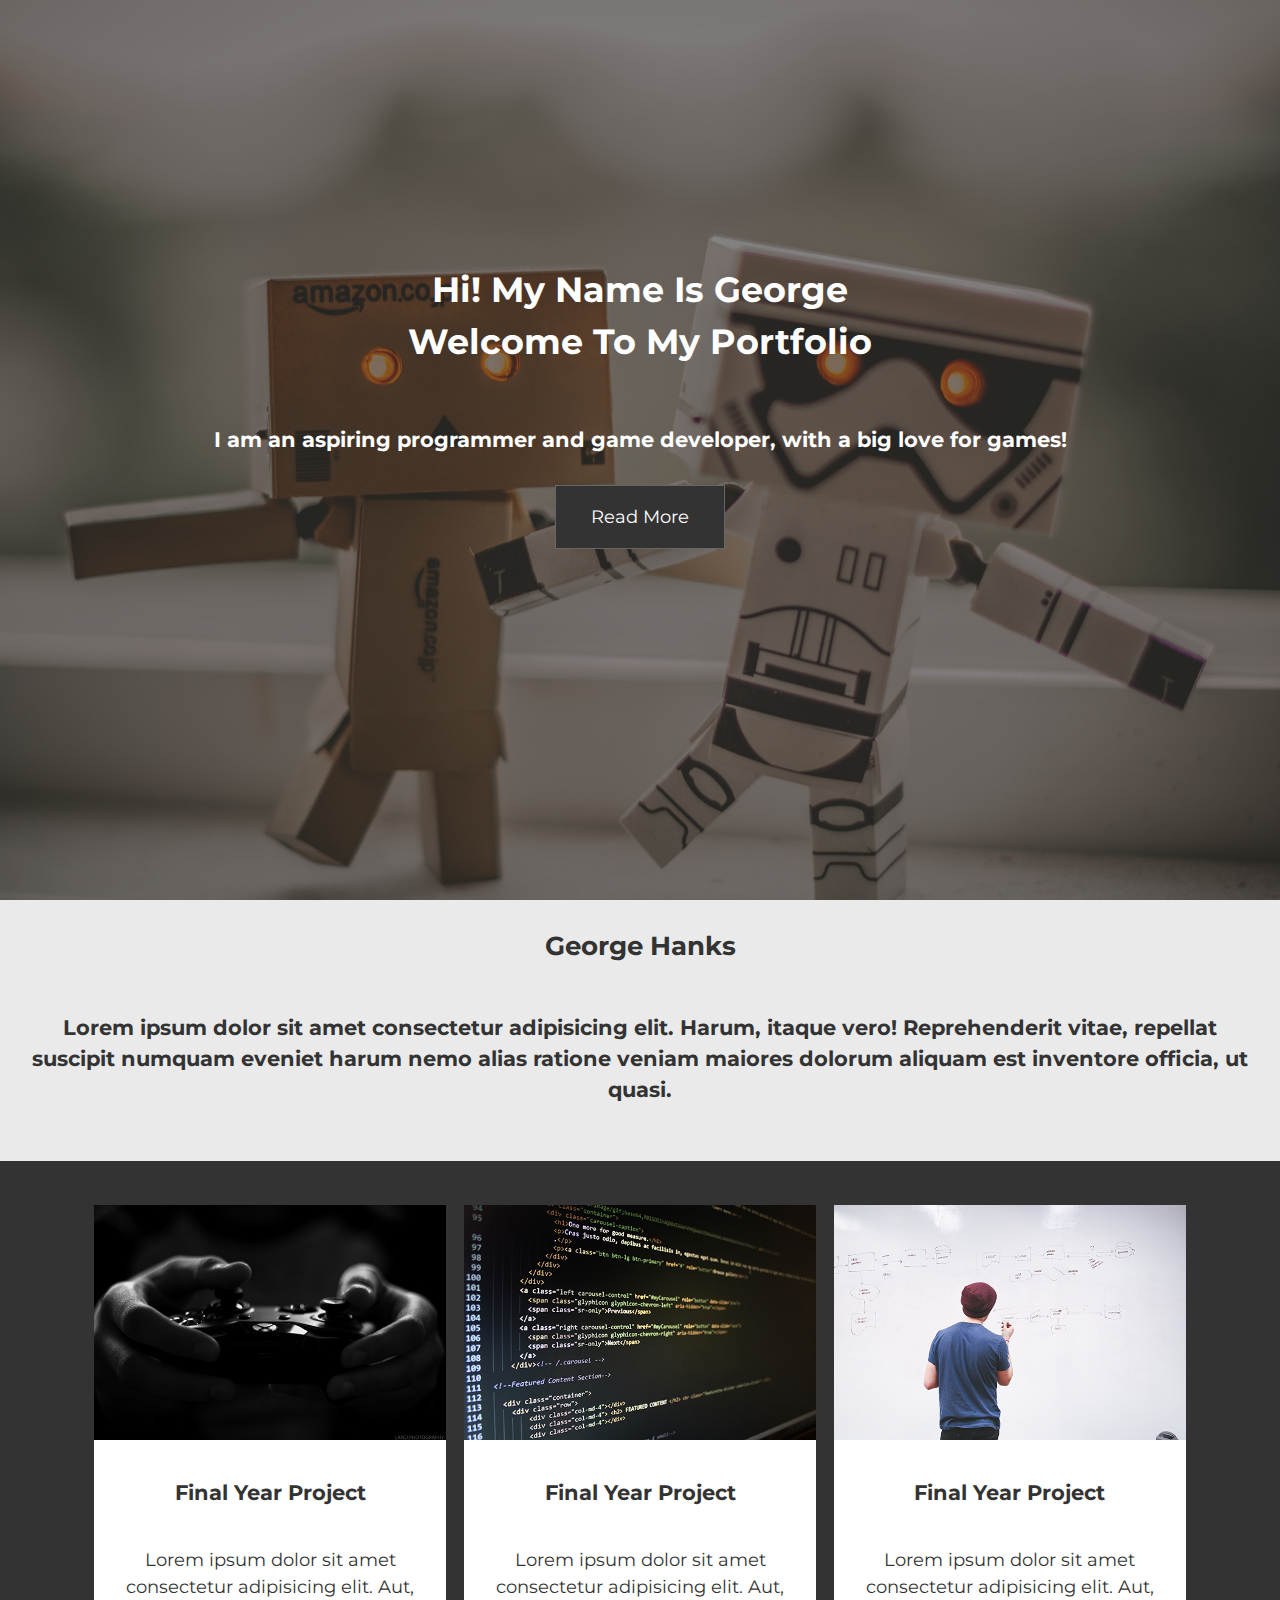
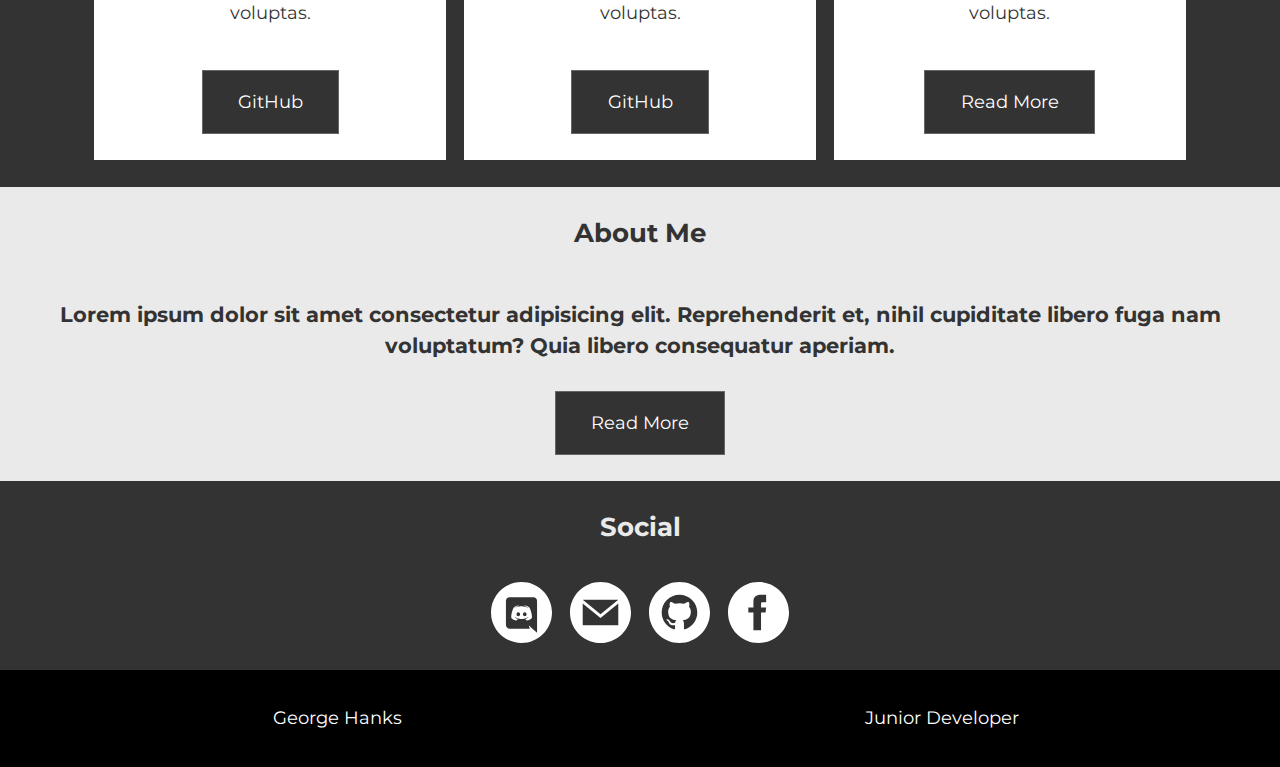
==== index.html @ 0db2f19f "Optimized Images and Fixed A Bug With cards" ====
<!DOCTYPE html>
<html lang="en">

<head>
    <meta charset="UTF-8">
    <meta name="viewport" content="width=device-width, initial-scale=1.0">
    <link rel="stylesheet" href="CSS/main.css">
    <title>George Hanks</title>
</head>

<body>
    <div id="showcase">
        <div class="showcase-image" id="landingPage"></div>
        <div class="showcase-content">
            <div id="showcase-feature">
                <h1>Hi! My Name Is George<br>Welcome To My Portfolio</h1>
                <h3>I am an aspiring programmer and game developer, with a big love for games!</h3>
                <a href="#section-a" class="button">Read More</a>
            </div>
        </div>
    </div>
    <div id="main">
        <div id="section-a" class="grid">
            <div class="content-wrap">
                <h2>George Hanks</h2>
                <h3>Lorem ipsum dolor sit amet consectetur adipisicing elit. Harum, itaque vero! Reprehenderit vitae,
                    repellat suscipit numquam eveniet harum nemo alias ratione veniam maiores dolorum aliquam est
                    inventore officia, ut quasi.</h3>
            </div>
        </div>
        <div id="section-b" class="grid">
            <ul>
                <li>
                    <div class="card">
                        <img src="Images/gray-scale-image-of-xbox-game-controller-194511-small.jpg" class="card-image"
                            alt="">
                        <div class="card-content">
                            <h3>Final Year Project</h3>
                            <p>Lorem ipsum dolor sit amet consectetur adipisicing elit. Aut, voluptas.</p>
                        </div>
                        <div class="card-button">
                            <a href="#" class="button">GitHub</a>
                        </div>
                    </div>
                </li>
                <li>
                    <div class="card">
                        <img src="Images/business-code-coding-computer-270360-small.jpg" class="card-image" alt="">
                        <div class="card-content">
                            <h3>Final Year Project</h3>
                            <p>Lorem ipsum dolor sit amet consectetur adipisicing elit. Aut, voluptas.</p>
                        </div>
                        <div class="card-button">
                            <a href="#" class="button">GitHub</a>
                        </div>
                    </div>
                </li>
                <li>
                    <div class="card">
                        <img src="Images/ideas-whiteboard-person-working-7369-small.jpg" class="card-image" alt="">
                        <div class="card-content">
                            <h3>Final Year Project</h3>
                            <p>Lorem ipsum dolor sit amet consectetur adipisicing elit. Aut, voluptas.</p>
                        </div>
                        <div class="card-button">
                            <a href="#" class="button">Read More</a>
                        </div>
                    </div>
                </li>
            </ul>
        </div>
        <div id="section-c" class="grid">
            <div class="content-wrap">
                <h2>About Me</h2>
                <h3>Lorem ipsum dolor sit amet consectetur adipisicing elit. Reprehenderit et, nihil cupiditate libero
                    fuga nam voluptatum? Quia libero consequatur aperiam.</h3>
                <a href="#" class="button">Read More</a>
            </div>
        </div>
        <div id="section-social" class="grid">
            <div class="content-wrap">
                <h2>Social</h2>
                <ul>
                    <li>
                        <a href="#"><img src="Images/Icons/iconmonstr-discord-4.svg" alt=""></a>
                    </li>
                    <li>
                        <a href="#"><img src="Images/Icons/iconmonstr-email-10.svg" alt=""></a>
                    </li>
                    <li>
                        <a href="#"><img src="Images/Icons/iconmonstr-github-4.svg" alt=""></a>
                    </li>
                    <li>
                        <a href="#"><img src="Images/Icons/iconmonstr-facebook-4.svg" alt=""></a>
                    </li>
                </ul>
            </div>
        </div>
    </div>
    <div id="footer" class="grid">
        <div>George Hanks</div>
        <div>Junior Developer</div>
    </div>
</body>

</html>
---- CSS/main.css ----
@import url("https://fonts.googleapis.com/css?family=Montserrat:300,700&display=swap");
html {
  scroll-behavior: smooth;
}

body {
  margin: 0;
  background: #333;
  color: #fff;
  font-size: 1.1em;
  line-height: 1.5;
  text-align: center;
  font-family: "Montserrat";
}

img {
  display: block;
  width: 100%;
  height: auto;
}

h1,
h2,
h3,
p {
  margin: 0;
  padding: 1em 0;
}

.button {
  display: inline-block;
  background: #333;
  color: #fff;
  text-decoration: none;
  padding: 1em 2em;
  border: 1px solid #666;
  margin: .5em 0;
}

.button:hover {
  background: #eaeaea;
  color: #333;
}

.content-wrap {
  padding: 0 1.5em;
}

#showcase {
  height: 100vh;
  color: #fff;
  text-align: center;
}

#showcase .showcase-image {
  position: absolute;
  background-position: center;
  background-repeat: no-repeat;
  background-size: cover;
  width: 100%;
  height: 100%;
  z-index: -1;
  opacity: 0.4;
}

#showcase .showcase-content {
  width: 100%;
  height: 100%;
  display: -ms-grid;
  display: grid;
  -ms-grid-rows: 2fr auto 3fr;
      grid-template-rows: 2fr auto 3fr;
      grid-template-areas: "." "content" ".";
}

#showcase-feature {
  -ms-grid-row: 3;
  -ms-grid-column: 1;
  grid-area: content;
}

#landingPage {
  background: #333 url("../Images/action-android-device-electronics-595804.jpg");
}

#section-a {
  background: #eaeaea;
  color: #333;
  padding-bottom: 2em;
}

#section-b {
  padding: 2em 1em 1em;
  background: #333;
  color: #eaeaea;
}

#section-b ul {
  list-style: none;
  margin: 0;
  padding: 0;
}

#section-b li {
  margin-bottom: 1em;
  background: #fff;
  color: #333;
  margin: 0.5em;
}

.card {
  height: 100%;
  display: -ms-grid;
  display: grid;
  -ms-grid-rows: auto 0fr auto 1fr auto;
      grid-template-rows: auto 0fr auto 1fr auto;
      grid-template-areas: "image" "." "content" "." "button";
  padding-bottom: 1em;
}

.card-image {
  -ms-grid-row: 1;
  -ms-grid-column: 1;
  grid-area: image;
}

.card-content {
  -ms-grid-row: 3;
  -ms-grid-column: 1;
  grid-area: content;
  padding: 1em 1em 0em 1em;
}

.card-button {
  -ms-grid-row: 5;
  -ms-grid-column: 1;
  grid-area: button;
  padding-bottom: 1em;
}

#section-c {
  background: #eaeaea;
  color: #333;
  padding-bottom: 1em;
}

#section-social {
  background: #333;
  color: #eaeaea;
  padding-bottom: 1em;
}

#section-social ul {
  display: -webkit-box;
  display: -ms-flexbox;
  display: flex;
  -webkit-box-pack: center;
      -ms-flex-pack: center;
          justify-content: center;
  list-style: none;
  margin: 0;
  padding: 0;
}

#section-social li {
  width: 15%;
  margin: 0.5em;
}

#section-social img {
  -webkit-filter: invert(100%);
          filter: invert(100%);
}

#footer {
  background: #000;
  color: #fff;
  padding: 2em;
  text-align: center;
}

@media (min-width: 780px) {
  .grid {
    display: -ms-grid;
    display: grid;
    -ms-grid-columns: 1fr (minmax(auto, 45em))[2] 1fr;
        grid-template-columns: 1fr repeat(2, minmax(auto, 45em)) 1fr;
  }
  .content-wrap {
    -ms-grid-column: 2;
    -ms-grid-column-span: 2;
    grid-column: 2/4;
  }
  #footer div {
    grid-column: span 2;
  }
  #section-b ul {
    -ms-grid-column: 2;
    -ms-grid-column-span: 2;
    grid-column: 2/4;
    display: -webkit-box;
    display: -ms-flexbox;
    display: flex;
    -ms-flex-wrap: wrap;
        flex-wrap: wrap;
    -webkit-box-pack: center;
        -ms-flex-pack: center;
            justify-content: center;
  }
  #section-b li {
    width: 20em;
  }
  #section-social li {
    width: 5%;
  }
}
/*# sourceMappingURL=main.css.map */
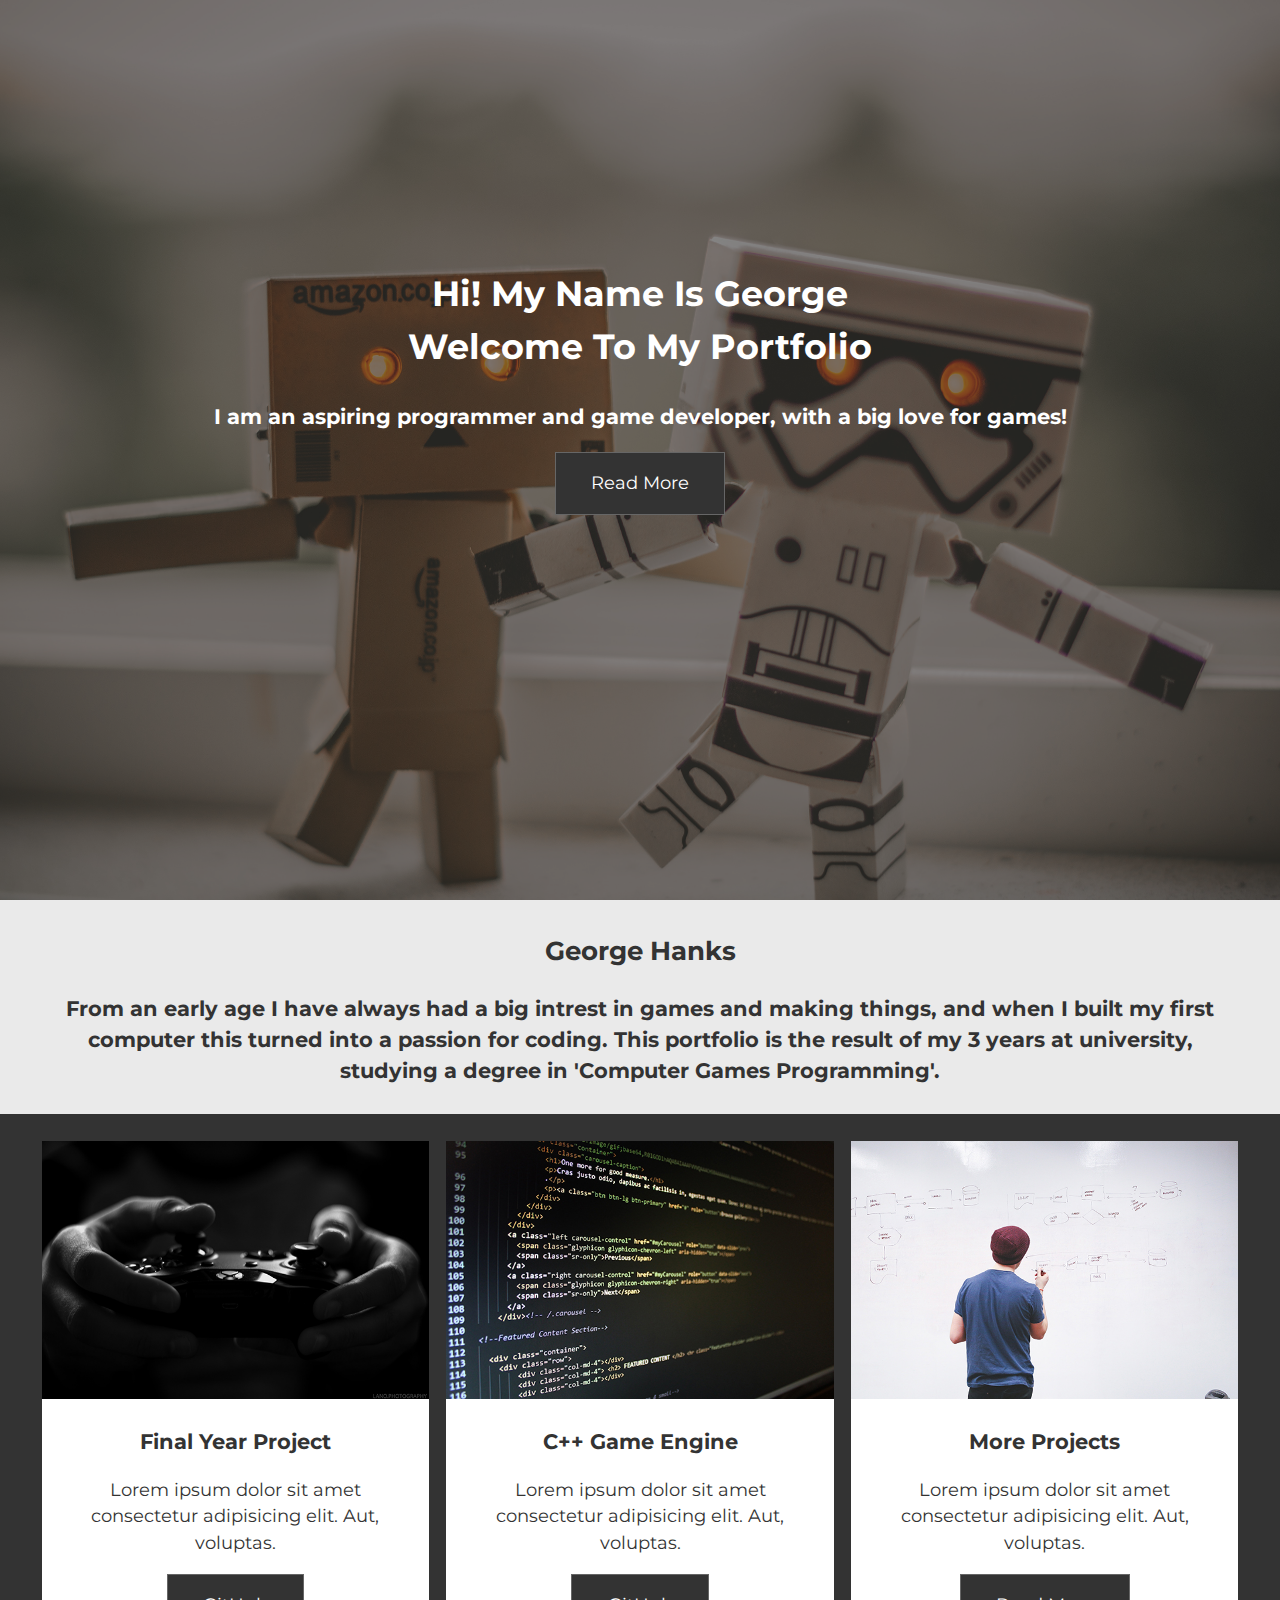
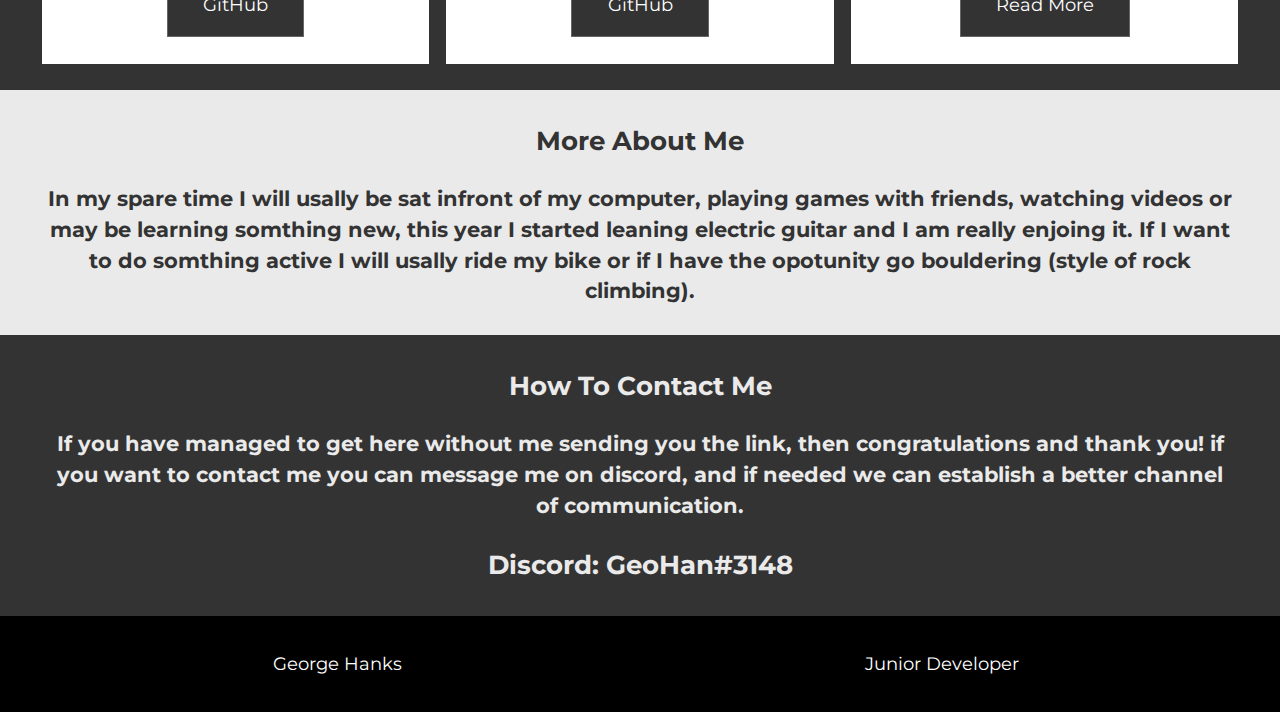
==== commit 10afe373: "Replaced Random Text With Somthing Meaningfull" ====
--- a/index.html
+++ b/index.html
@@ -23,9 +23,9 @@
         <div id="section-a" class="grid">
             <div class="content-wrap">
                 <h2>George Hanks</h2>
-                <h3>Lorem ipsum dolor sit amet consectetur adipisicing elit. Harum, itaque vero! Reprehenderit vitae,
-                    repellat suscipit numquam eveniet harum nemo alias ratione veniam maiores dolorum aliquam est
-                    inventore officia, ut quasi.</h3>
+                <h3>From an early age I have always had a big intrest in games and making things, and when I built my
+                    first computer this turned into a passion for coding. This portfolio is the result of my 3 years at
+                    university, studying a degree in 'Computer Games Programming'.</h3>
             </div>
         </div>
         <div id="section-b" class="grid">
@@ -39,7 +39,8 @@
                             <p>Lorem ipsum dolor sit amet consectetur adipisicing elit. Aut, voluptas.</p>
                         </div>
                         <div class="card-button">
-                            <a href="#" class="button">GitHub</a>
+                            <a href="https://github.com/geohan98/George-Hanks-P17173176---Computer-Games-Programming-BSc-2019-2020-Development-Project"
+                                target="_blank" class="button">GitHub</a>
                         </div>
                     </div>
                 </li>
@@ -47,11 +48,12 @@
                     <div class="card">
                         <img src="Images/business-code-coding-computer-270360-small.jpg" class="card-image" alt="">
                         <div class="card-content">
-                            <h3>Final Year Project</h3>
+                            <h3>C++ Game Engine</h3>
                             <p>Lorem ipsum dolor sit amet consectetur adipisicing elit. Aut, voluptas.</p>
                         </div>
                         <div class="card-button">
-                            <a href="#" class="button">GitHub</a>
+                            <a href="https://github.com/geohan98/CPlusPlusOpenGLGameEngine" target="_blank"
+                                class="button">GitHub</a>
                         </div>
                     </div>
                 </li>
@@ -59,11 +61,11 @@
                     <div class="card">
                         <img src="Images/ideas-whiteboard-person-working-7369-small.jpg" class="card-image" alt="">
                         <div class="card-content">
-                            <h3>Final Year Project</h3>
+                            <h3>More Projects</h3>
                             <p>Lorem ipsum dolor sit amet consectetur adipisicing elit. Aut, voluptas.</p>
                         </div>
                         <div class="card-button">
-                            <a href="#" class="button">Read More</a>
+                            <a href="projects.html" class="button">Read More</a>
                         </div>
                     </div>
                 </li>
@@ -71,27 +73,22 @@
         </div>
         <div id="section-c" class="grid">
             <div class="content-wrap">
-                <h2>About Me</h2>
-                <h3>Lorem ipsum dolor sit amet consectetur adipisicing elit. Reprehenderit et, nihil cupiditate libero
-                    fuga nam voluptatum? Quia libero consequatur aperiam.</h3>
-                <a href="#" class="button">Read More</a>
+                <h2>More About Me</h2>
+                <h3>In my spare time I will usally be sat infront of my computer, playing games with friends, watching
+                    videos or may be learning somthing new, this year I started leaning electric guitar and I am really
+                    enjoing it. If I want to do somthing active I will usally ride my bike or if I have the opotunity go
+                    bouldering (style of rock climbing).</h3>
             </div>
         </div>
         <div id="section-social" class="grid">
             <div class="content-wrap">
-                <h2>Social</h2>
+                <h2>How To Contact Me</h2>
+                <h3>If you have managed to get here without me sending you the link, then congratulations and thank you!
+                    if you want to contact me you can message me on discord, and if needed we can establish a better
+                    channel of communication.</h3>
                 <ul>
                     <li>
-                        <a href="#"><img src="Images/Icons/iconmonstr-discord-4.svg" alt=""></a>
-                    </li>
-                    <li>
-                        <a href="#"><img src="Images/Icons/iconmonstr-email-10.svg" alt=""></a>
-                    </li>
-                    <li>
-                        <a href="#"><img src="Images/Icons/iconmonstr-github-4.svg" alt=""></a>
-                    </li>
-                    <li>
-                        <a href="#"><img src="Images/Icons/iconmonstr-facebook-4.svg" alt=""></a>
+                        <h2>Discord: GeoHan#3148</h2>
                     </li>
                 </ul>
             </div>
--- a/CSS/main.css
+++ b/CSS/main.css
@@ -24,7 +24,7 @@
 h3,
 p {
   margin: 0;
-  padding: 1em 0;
+  padding: 0.5em 0;
 }
 
 .button {
@@ -47,7 +47,7 @@
 }
 
 #showcase {
-  height: 100vh;
+  min-height: 100vh;
   color: #fff;
   text-align: center;
 }
@@ -58,14 +58,14 @@
   background-repeat: no-repeat;
   background-size: cover;
   width: 100%;
-  height: 100%;
+  height: 100vh;
   z-index: -1;
   opacity: 0.4;
 }
 
 #showcase .showcase-content {
   width: 100%;
-  height: 100%;
+  height: 100vh;
   display: -ms-grid;
   display: grid;
   -ms-grid-rows: 2fr auto 3fr;
@@ -83,14 +83,51 @@
   background: #333 url("../Images/action-android-device-electronics-595804.jpg");
 }
 
+#showcase-projects {
+  min-height: 45vh;
+  color: #fff;
+  text-align: center;
+}
+
+#showcase-projects .showcase-image {
+  position: absolute;
+  background-position: center;
+  background-repeat: no-repeat;
+  background-size: cover;
+  width: 100%;
+  height: 45vh;
+  z-index: -1;
+  opacity: 0.4;
+}
+
+#showcase-projects .showcase-content {
+  width: 100%;
+  height: 45vh;
+  display: -ms-grid;
+  display: grid;
+  -ms-grid-rows: 1fr auto 1fr;
+      grid-template-rows: 1fr auto 1fr;
+      grid-template-areas: "." "content" ".";
+}
+
+#showcase-feature {
+  -ms-grid-row: 3;
+  -ms-grid-column: 1;
+  grid-area: content;
+}
+
+#projects {
+  background: #333 url("../Images/ideas-whiteboard-person-working-7369.jpg");
+}
+
 #section-a {
   background: #eaeaea;
   color: #333;
-  padding-bottom: 2em;
+  padding: 1em 1em;
 }
 
 #section-b {
-  padding: 2em 1em 1em;
+  padding: 1em 0em;
   background: #333;
   color: #eaeaea;
 }
@@ -115,7 +152,6 @@
   -ms-grid-rows: auto 0fr auto 1fr auto;
       grid-template-rows: auto 0fr auto 1fr auto;
       grid-template-areas: "image" "." "content" "." "button";
-  padding-bottom: 1em;
 }
 
 .card-image {
@@ -128,7 +164,7 @@
   -ms-grid-row: 3;
   -ms-grid-column: 1;
   grid-area: content;
-  padding: 1em 1em 0em 1em;
+  padding: 1em 2em 0em 2em;
 }
 
 .card-button {
@@ -141,35 +177,19 @@
 #section-c {
   background: #eaeaea;
   color: #333;
-  padding-bottom: 1em;
+  padding: 1em 1em;
 }
 
 #section-social {
   background: #333;
   color: #eaeaea;
-  padding-bottom: 1em;
+  padding: 1em 1em;
 }
 
 #section-social ul {
-  display: -webkit-box;
-  display: -ms-flexbox;
-  display: flex;
-  -webkit-box-pack: center;
-      -ms-flex-pack: center;
-          justify-content: center;
   list-style: none;
   margin: 0;
   padding: 0;
-}
-
-#section-social li {
-  width: 15%;
-  margin: 0.5em;
-}
-
-#section-social img {
-  -webkit-filter: invert(100%);
-          filter: invert(100%);
 }
 
 #footer {
@@ -179,7 +199,7 @@
   text-align: center;
 }
 
-@media (min-width: 780px) {
+@media (min-width: 850px) {
   .grid {
     display: -ms-grid;
     display: grid;
@@ -208,10 +228,7 @@
             justify-content: center;
   }
   #section-b li {
-    width: 20em;
-  }
-  #section-social li {
-    width: 5%;
+    width: 22em;
   }
 }
 /*# sourceMappingURL=main.css.map */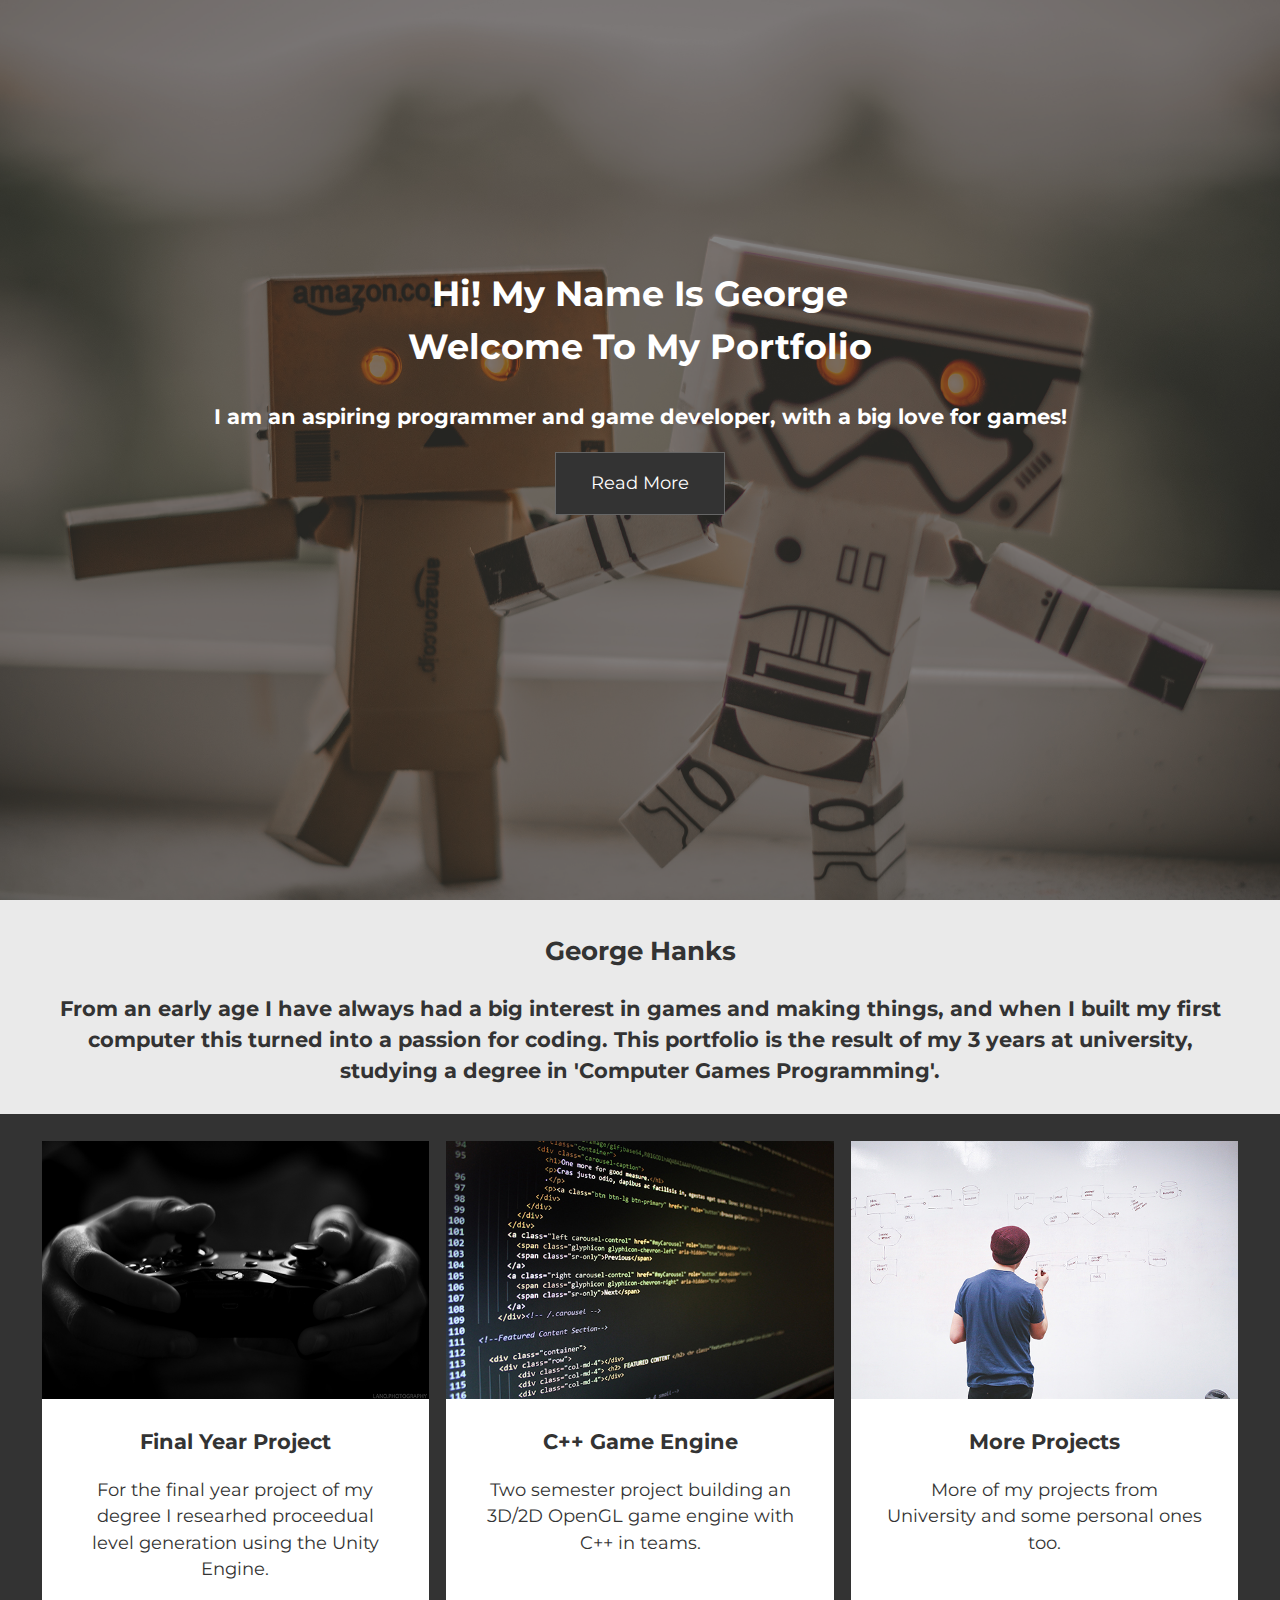
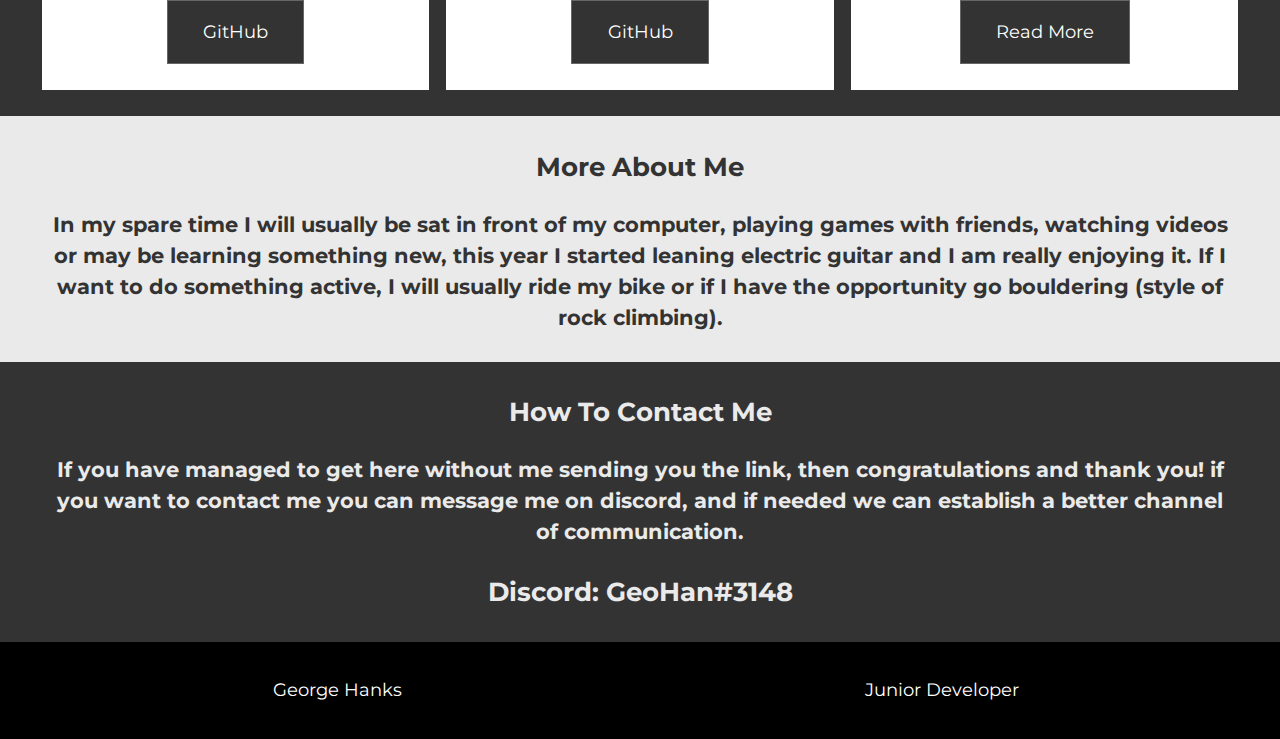
==== commit 5a643a17: "Spelling Mistakes" ====
--- a/index.html
+++ b/index.html
@@ -23,9 +23,10 @@
         <div id="section-a" class="grid">
             <div class="content-wrap">
                 <h2>George Hanks</h2>
-                <h3>From an early age I have always had a big intrest in games and making things, and when I built my
+                <h3>From an early age I have always had a big interest in games and making things, and when I built my
                     first computer this turned into a passion for coding. This portfolio is the result of my 3 years at
-                    university, studying a degree in 'Computer Games Programming'.</h3>
+                    university, studying a degree in 'Computer Games Programming'.
+                </h3>
             </div>
         </div>
         <div id="section-b" class="grid">
@@ -36,11 +37,12 @@
                             alt="">
                         <div class="card-content">
                             <h3>Final Year Project</h3>
-                            <p>Lorem ipsum dolor sit amet consectetur adipisicing elit. Aut, voluptas.</p>
+                            <p>For the final year project of my degree I researhed proceedual level generation using the
+                                Unity Engine.</p>
                         </div>
                         <div class="card-button">
-                            <a href="https://github.com/geohan98/George-Hanks-P17173176---Computer-Games-Programming-BSc-2019-2020-Development-Project"
-                                target="_blank" class="button">GitHub</a>
+                            <a href="https://github.com/geohan98/VRDungeonGenerator" target="_blank"
+                                class="button">GitHub</a>
                         </div>
                     </div>
                 </li>
@@ -49,7 +51,7 @@
                         <img src="Images/business-code-coding-computer-270360-small.jpg" class="card-image" alt="">
                         <div class="card-content">
                             <h3>C++ Game Engine</h3>
-                            <p>Lorem ipsum dolor sit amet consectetur adipisicing elit. Aut, voluptas.</p>
+                            <p>Two semester project building an 3D/2D OpenGL game engine with C++ in teams.</p>
                         </div>
                         <div class="card-button">
                             <a href="https://github.com/geohan98/CPlusPlusOpenGLGameEngine" target="_blank"
@@ -62,7 +64,7 @@
                         <img src="Images/ideas-whiteboard-person-working-7369-small.jpg" class="card-image" alt="">
                         <div class="card-content">
                             <h3>More Projects</h3>
-                            <p>Lorem ipsum dolor sit amet consectetur adipisicing elit. Aut, voluptas.</p>
+                            <p>More of my projects from University and some personal ones too.</p>
                         </div>
                         <div class="card-button">
                             <a href="projects.html" class="button">Read More</a>
@@ -74,10 +76,12 @@
         <div id="section-c" class="grid">
             <div class="content-wrap">
                 <h2>More About Me</h2>
-                <h3>In my spare time I will usally be sat infront of my computer, playing games with friends, watching
-                    videos or may be learning somthing new, this year I started leaning electric guitar and I am really
-                    enjoing it. If I want to do somthing active I will usally ride my bike or if I have the opotunity go
-                    bouldering (style of rock climbing).</h3>
+                <h3>In my spare time I will usually be sat in front of my computer, playing games with friends, watching
+                    videos or may be learning something new, this year I started leaning electric guitar and I am really
+                    enjoying it. If I want to do something active, I will usually ride my bike or if I have the
+                    opportunity go
+                    bouldering (style of rock climbing).
+                </h3>
             </div>
         </div>
         <div id="section-social" class="grid">
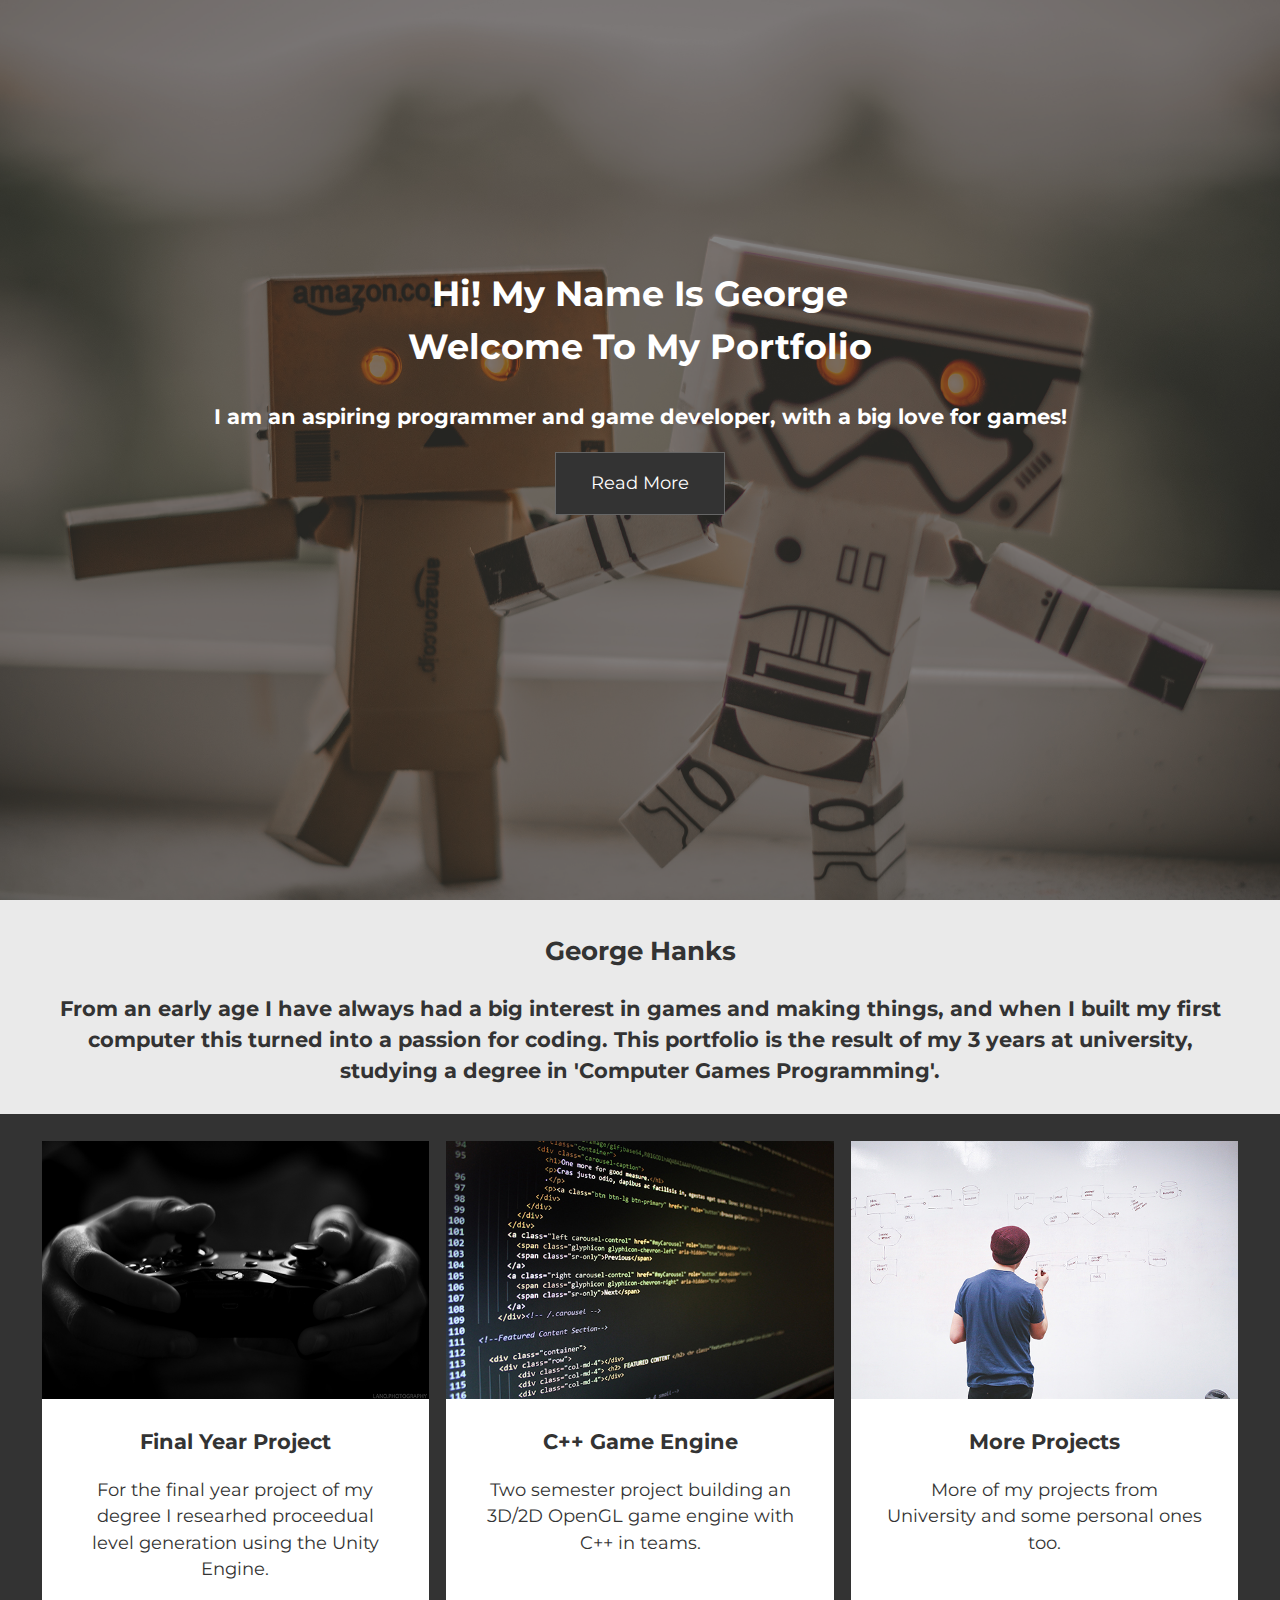
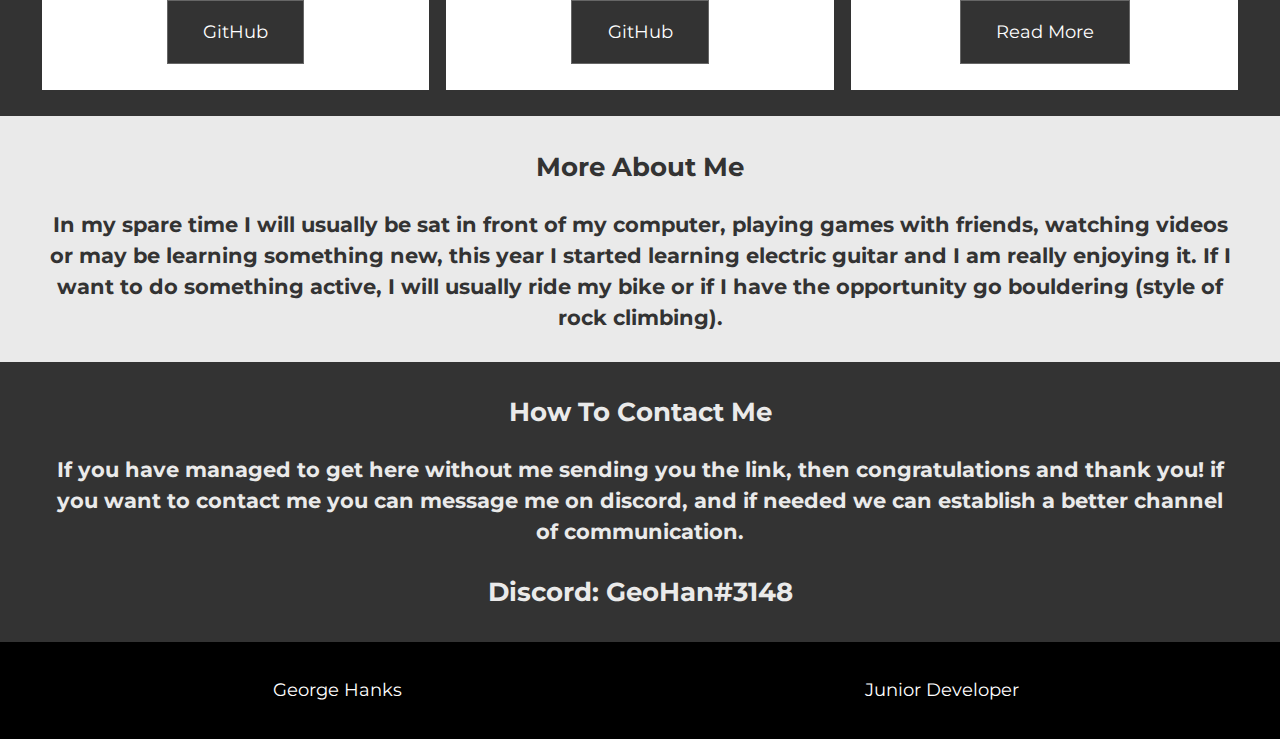
==== commit eb84e1c5: "Spelling Mistake" ====
--- a/index.html
+++ b/index.html
@@ -77,7 +77,8 @@
             <div class="content-wrap">
                 <h2>More About Me</h2>
                 <h3>In my spare time I will usually be sat in front of my computer, playing games with friends, watching
-                    videos or may be learning something new, this year I started leaning electric guitar and I am really
+                    videos or may be learning something new, this year I started learning electric guitar and I am
+                    really
                     enjoying it. If I want to do something active, I will usually ride my bike or if I have the
                     opportunity go
                     bouldering (style of rock climbing).
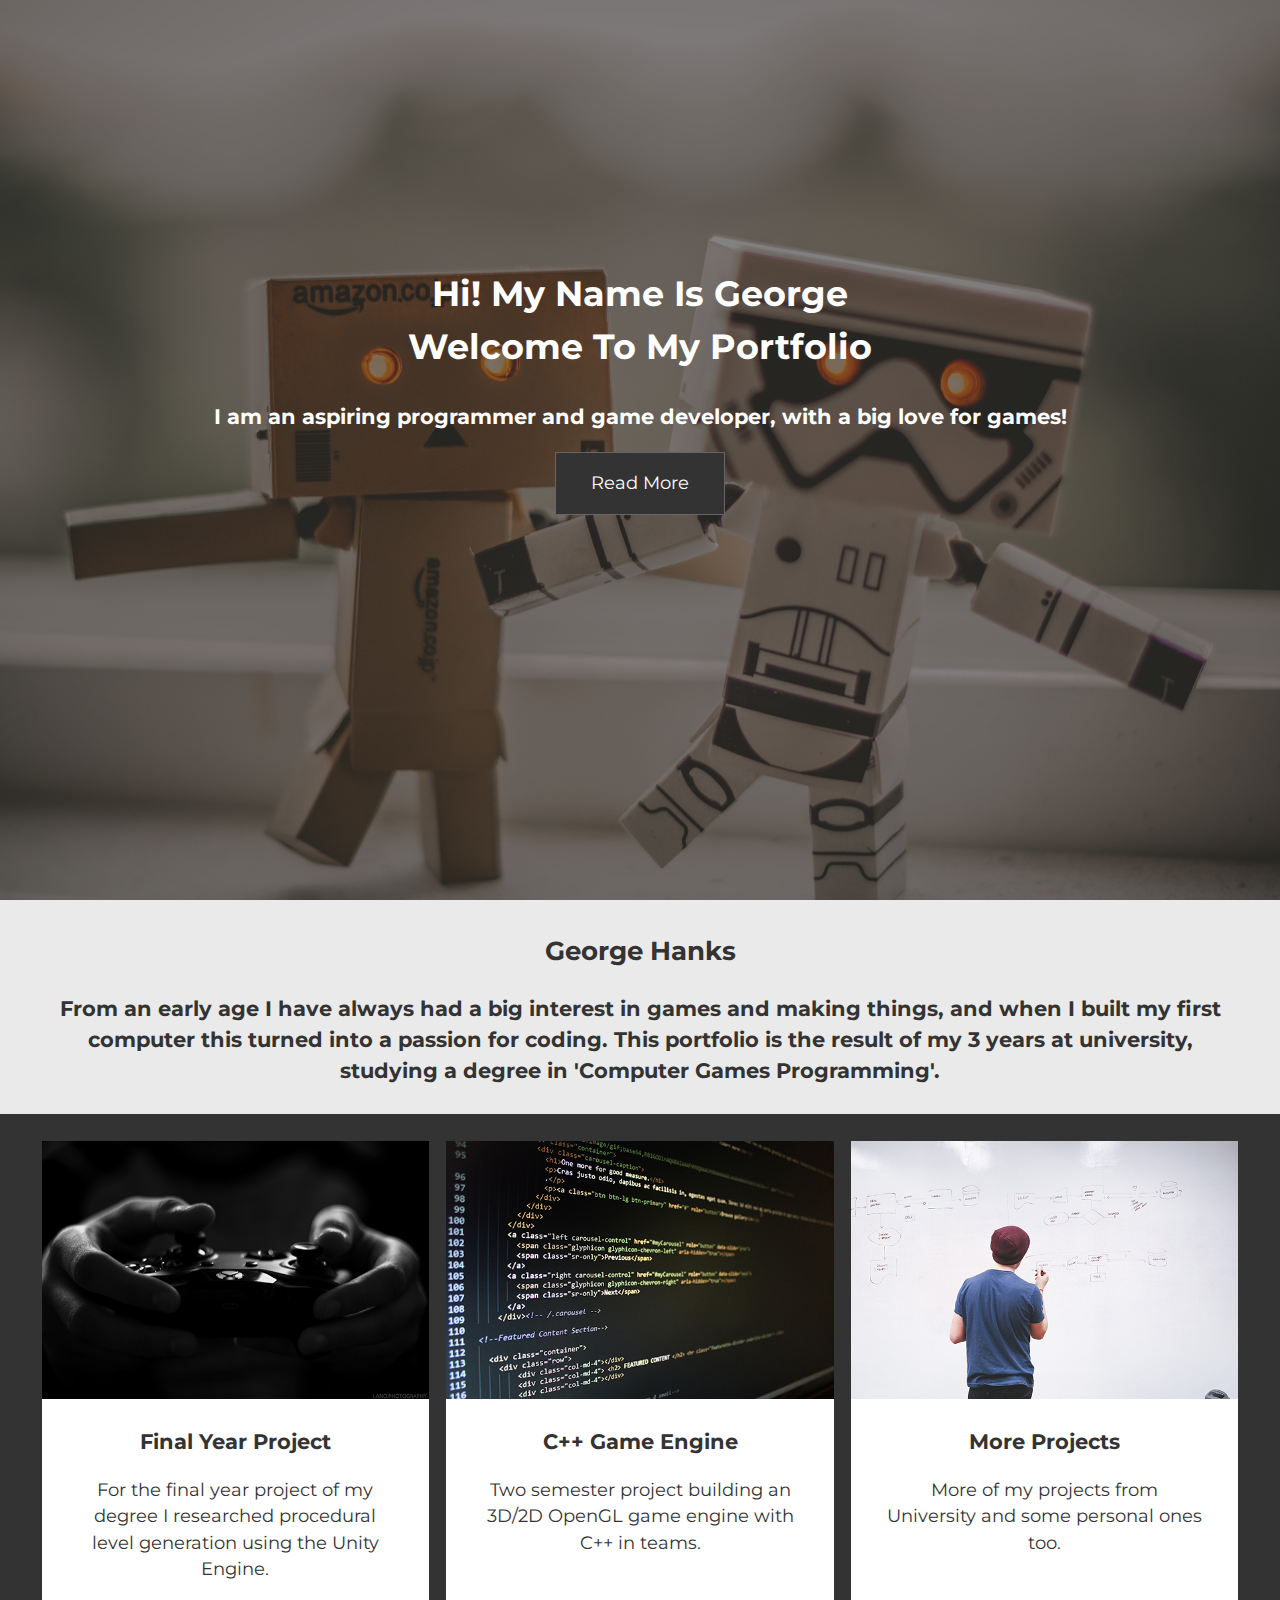
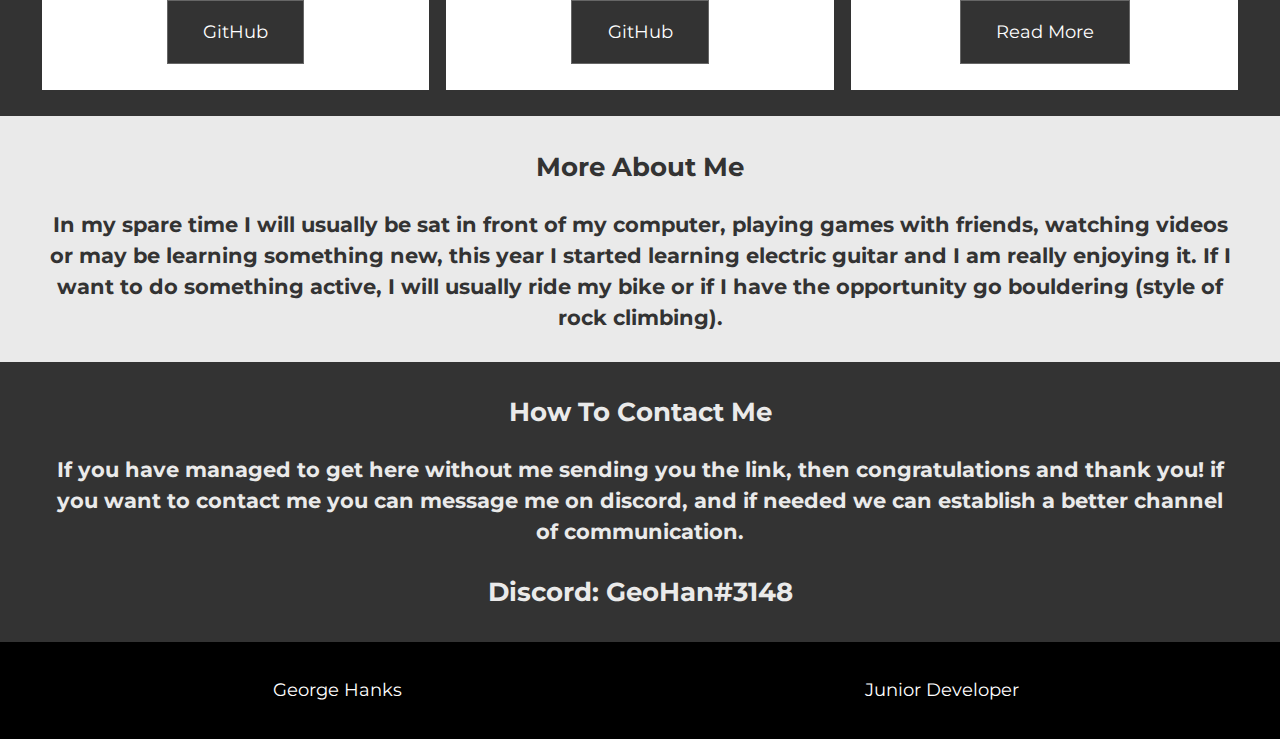
==== commit 6bf5ab00: "spelling mistakes" ====
--- a/index.html
+++ b/index.html
@@ -37,8 +37,8 @@
                             alt="">
                         <div class="card-content">
                             <h3>Final Year Project</h3>
-                            <p>For the final year project of my degree I researhed proceedual level generation using the
-                                Unity Engine.</p>
+                            <p>For the final year project of my degree I researched procedural level generation using
+                                the Unity Engine.</p>
                         </div>
                         <div class="card-button">
                             <a href="https://github.com/geohan98/VRDungeonGenerator" target="_blank"
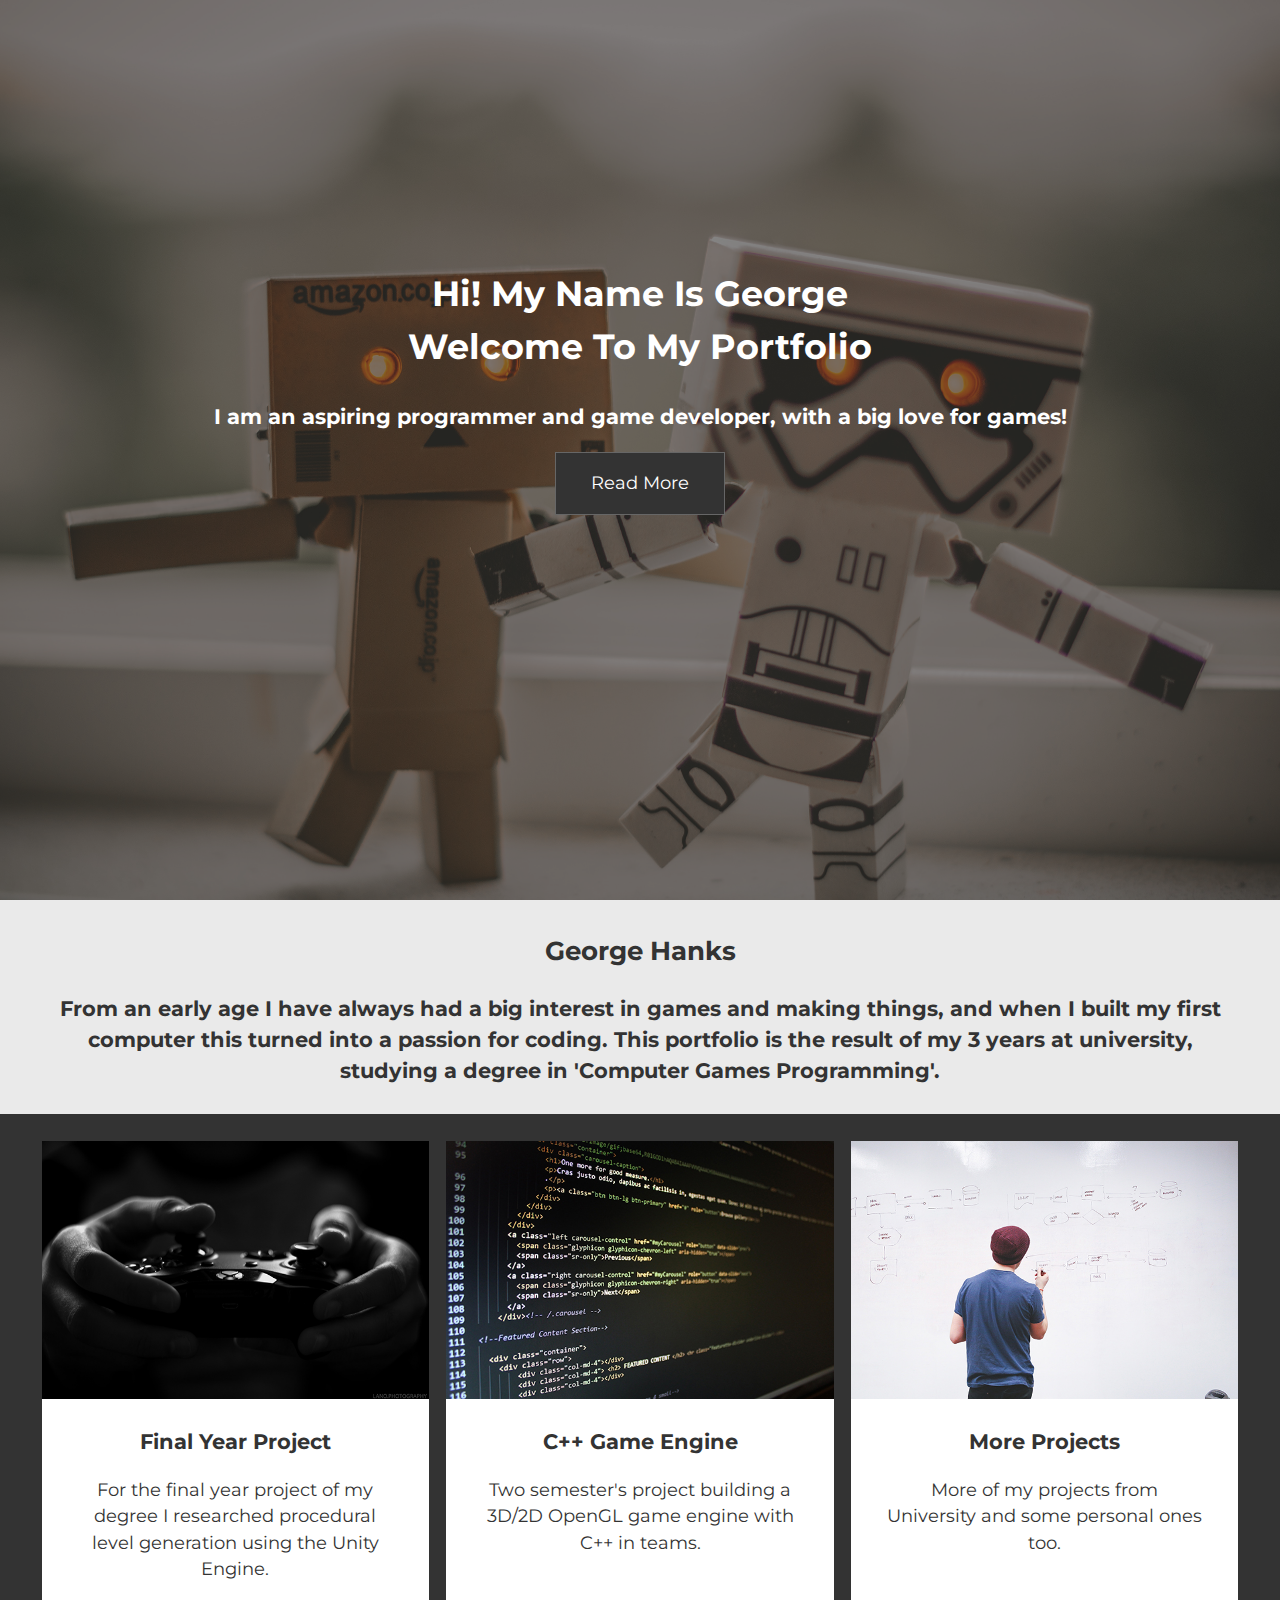
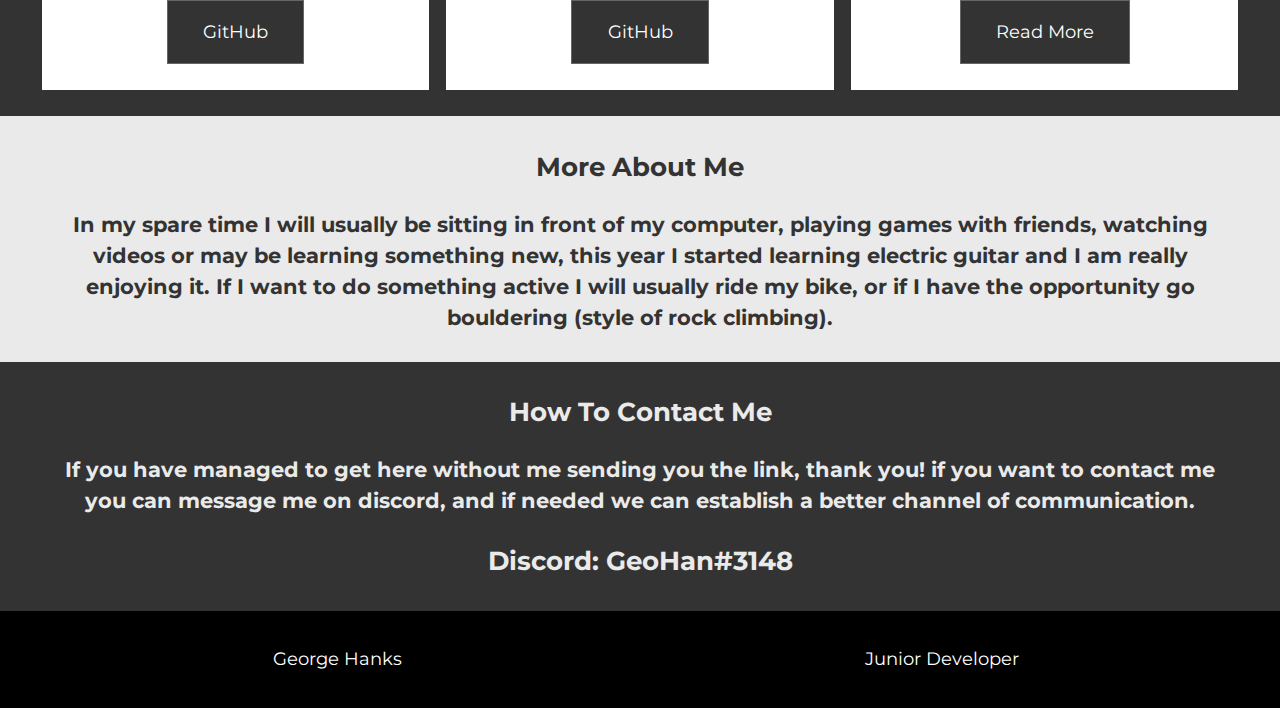
==== commit 0883741f: "Grammar & Spelling" ====
--- a/index.html
+++ b/index.html
@@ -51,7 +51,7 @@
                         <img src="Images/business-code-coding-computer-270360-small.jpg" class="card-image" alt="">
                         <div class="card-content">
                             <h3>C++ Game Engine</h3>
-                            <p>Two semester project building an 3D/2D OpenGL game engine with C++ in teams.</p>
+                            <p>Two semester's project building a 3D/2D OpenGL game engine with C++ in teams.</p>
                         </div>
                         <div class="card-button">
                             <a href="https://github.com/geohan98/CPlusPlusOpenGLGameEngine" target="_blank"
@@ -76,10 +76,11 @@
         <div id="section-c" class="grid">
             <div class="content-wrap">
                 <h2>More About Me</h2>
-                <h3>In my spare time I will usually be sat in front of my computer, playing games with friends, watching
+                <h3>In my spare time I will usually be sitting in front of my computer, playing games with friends,
+                    watching
                     videos or may be learning something new, this year I started learning electric guitar and I am
                     really
-                    enjoying it. If I want to do something active, I will usually ride my bike or if I have the
+                    enjoying it. If I want to do something active I will usually ride my bike, or if I have the
                     opportunity go
                     bouldering (style of rock climbing).
                 </h3>
@@ -88,7 +89,7 @@
         <div id="section-social" class="grid">
             <div class="content-wrap">
                 <h2>How To Contact Me</h2>
-                <h3>If you have managed to get here without me sending you the link, then congratulations and thank you!
+                <h3>If you have managed to get here without me sending you the link, thank you!
                     if you want to contact me you can message me on discord, and if needed we can establish a better
                     channel of communication.</h3>
                 <ul>
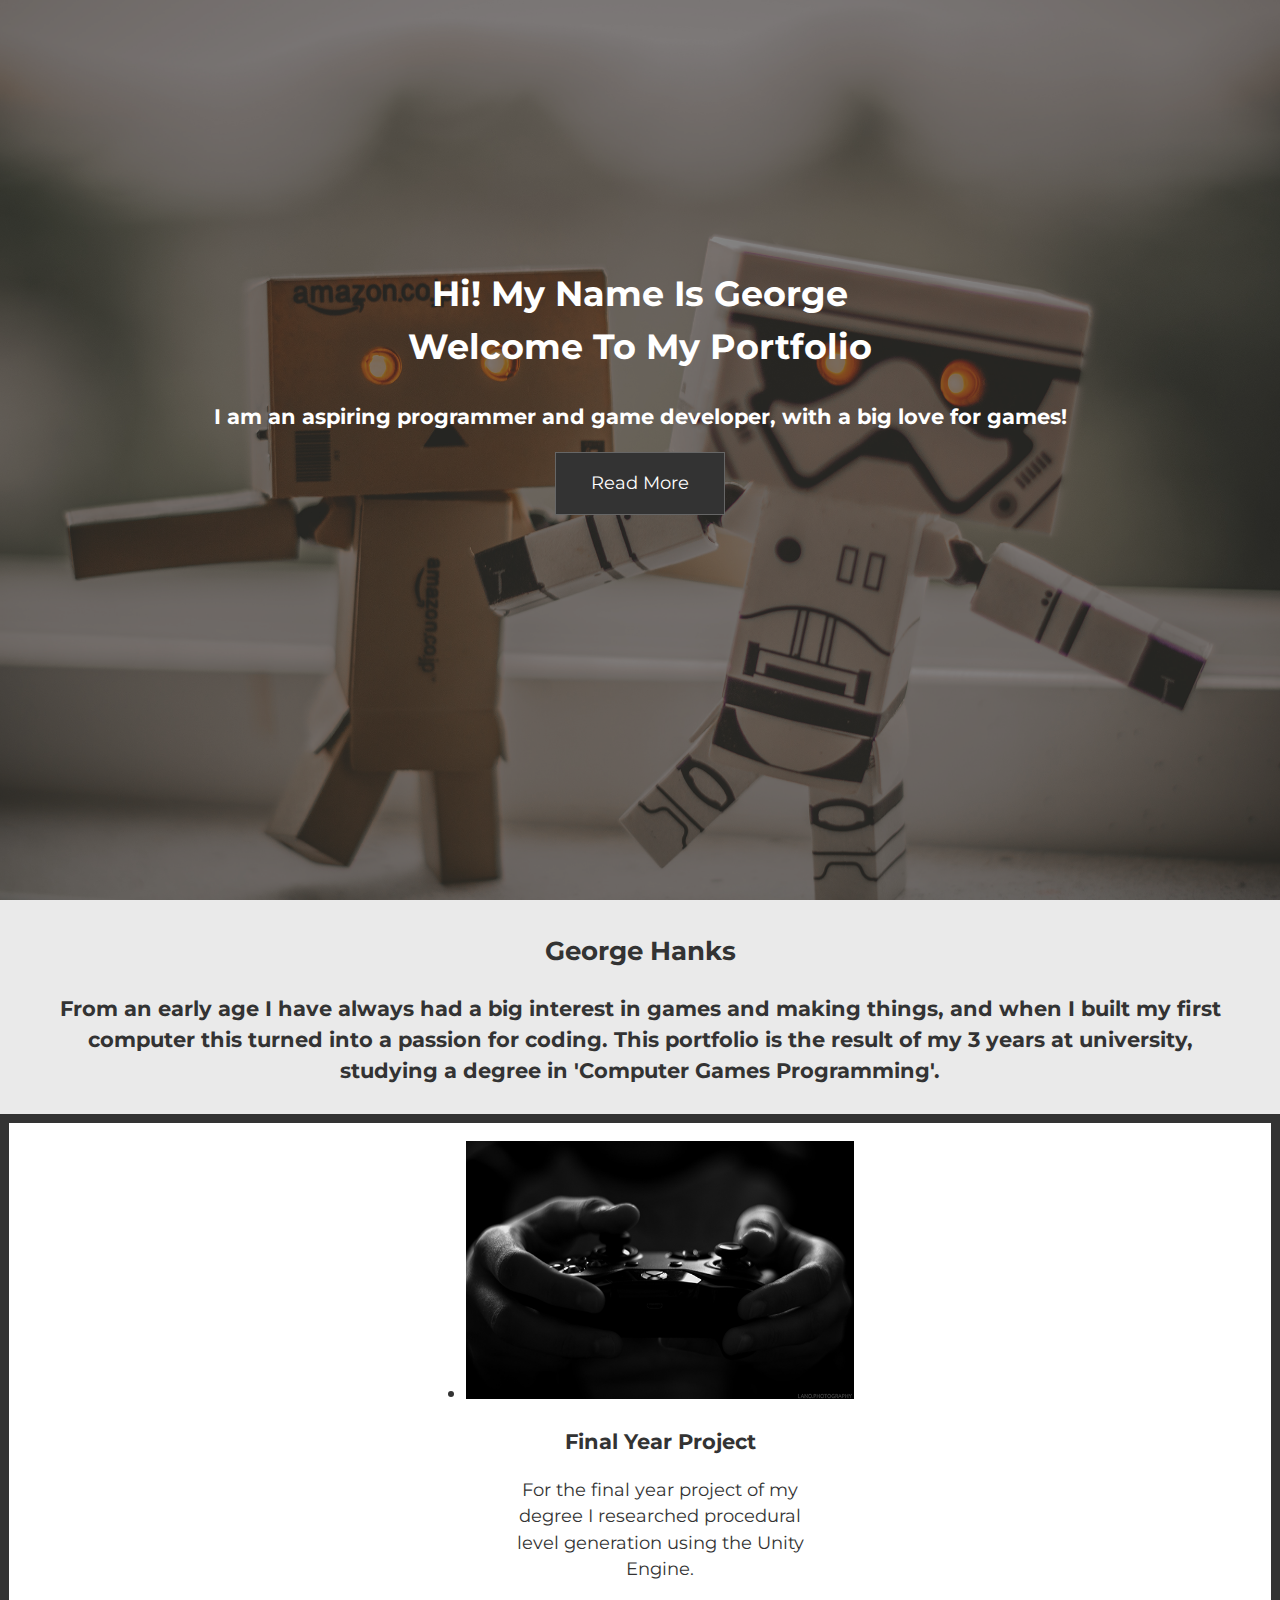
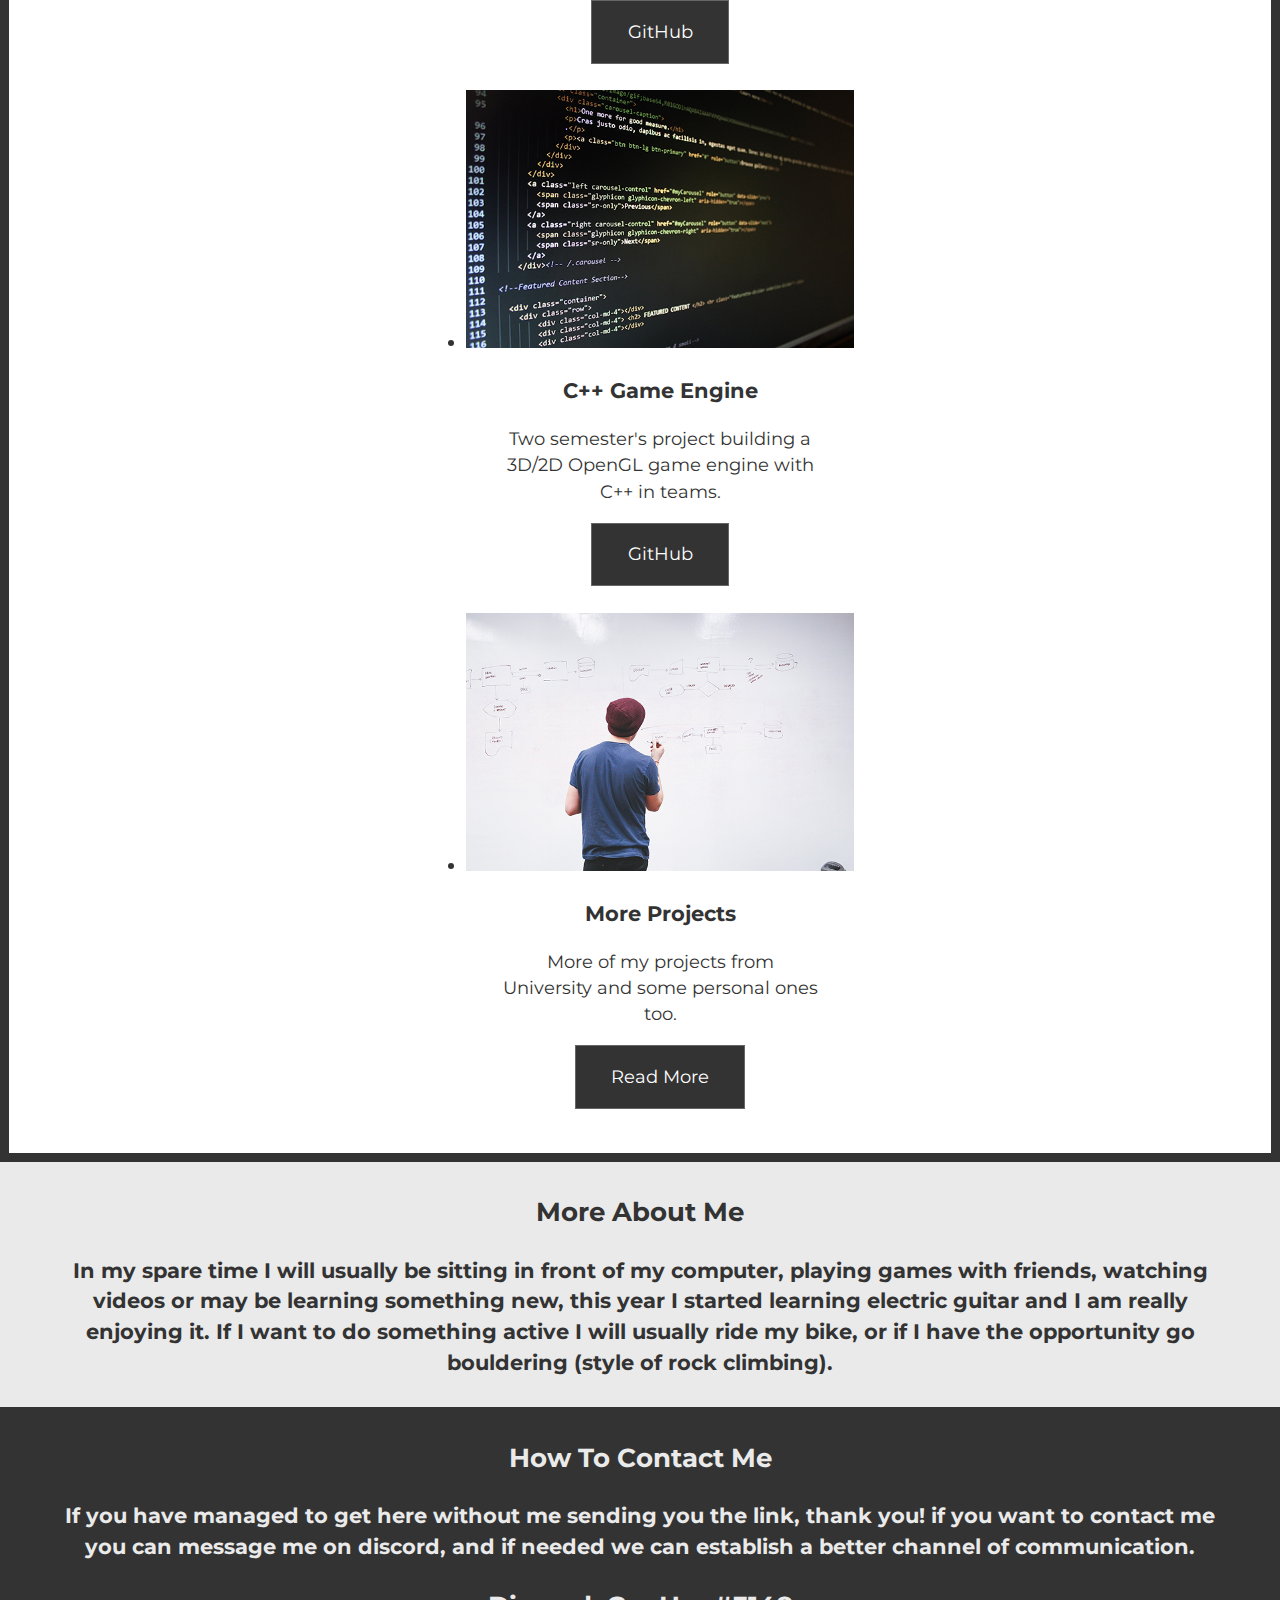
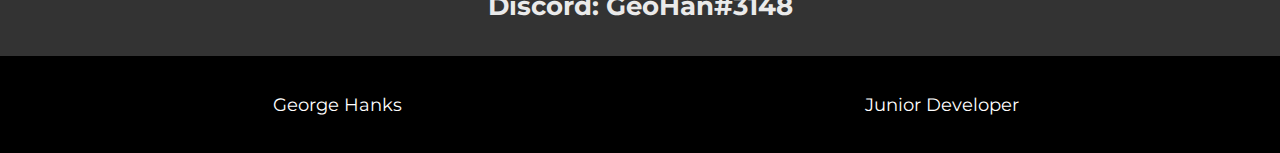
==== commit c0d2598c: "Album page created" ====
--- a/index.html
+++ b/index.html
@@ -1,109 +1,141 @@
 <!DOCTYPE html>
 <html lang="en">
+  <head>
+    <meta charset="UTF-8" />
+    <meta name="viewport" content="width=device-width, initial-scale=1.0" />
+    <link rel="stylesheet" href="CSS/main.css" />
+    <title>George Hanks</title>
+  </head>
 
-<head>
-    <meta charset="UTF-8">
-    <meta name="viewport" content="width=device-width, initial-scale=1.0">
-    <link rel="stylesheet" href="CSS/main.css">
-    <title>George Hanks</title>
-</head>
-
-<body>
+  <body>
     <div id="showcase">
-        <div class="showcase-image" id="landingPage"></div>
-        <div class="showcase-content">
-            <div id="showcase-feature">
-                <h1>Hi! My Name Is George<br>Welcome To My Portfolio</h1>
-                <h3>I am an aspiring programmer and game developer, with a big love for games!</h3>
-                <a href="#section-a" class="button">Read More</a>
-            </div>
+      <div class="showcase-image" id="landingPage"></div>
+      <div class="showcase-content">
+        <div id="showcase-feature">
+          <h1>Hi! My Name Is George<br />Welcome To My Portfolio</h1>
+          <h3>
+            I am an aspiring programmer and game developer, with a big love for
+            games!
+          </h3>
+          <a href="#section-a" class="button">Read More</a>
         </div>
+      </div>
     </div>
     <div id="main">
-        <div id="section-a" class="grid">
-            <div class="content-wrap">
-                <h2>George Hanks</h2>
-                <h3>From an early age I have always had a big interest in games and making things, and when I built my
-                    first computer this turned into a passion for coding. This portfolio is the result of my 3 years at
-                    university, studying a degree in 'Computer Games Programming'.
-                </h3>
+      <div id="section-a" class="grid">
+        <div class="content-wrap">
+          <h2>George Hanks</h2>
+          <h3>
+            From an early age I have always had a big interest in games and
+            making things, and when I built my first computer this turned into a
+            passion for coding. This portfolio is the result of my 3 years at
+            university, studying a degree in 'Computer Games Programming'.
+          </h3>
+        </div>
+      </div>
+      <div id="section-b" class="grid">
+        <ul>
+          <li>
+            <div class="card">
+              <img
+                src="Images/gray-scale-image-of-xbox-game-controller-194511-small.jpg"
+                class="card-image"
+                alt=""
+              />
+              <div class="card-content">
+                <h3>Final Year Project</h3>
+                <p>
+                  For the final year project of my degree I researched
+                  procedural level generation using the Unity Engine.
+                </p>
+              </div>
+              <div class="card-button">
+                <a
+                  href="https://github.com/geohan98/VRDungeonGenerator"
+                  target="_blank"
+                  class="button"
+                  >GitHub</a
+                >
+              </div>
             </div>
+          </li>
+          <li>
+            <div class="card">
+              <img
+                src="Images/business-code-coding-computer-270360-small.jpg"
+                class="card-image"
+                alt=""
+              />
+              <div class="card-content">
+                <h3>C++ Game Engine</h3>
+                <p>
+                  Two semester's project building a 3D/2D OpenGL game engine
+                  with C++ in teams.
+                </p>
+              </div>
+              <div class="card-button">
+                <a
+                  href="https://github.com/geohan98/CPlusPlusOpenGLGameEngine"
+                  target="_blank"
+                  class="button"
+                  >GitHub</a
+                >
+              </div>
+            </div>
+          </li>
+          <li>
+            <div class="card">
+              <img
+                src="Images/ideas-whiteboard-person-working-7369-small.jpg"
+                class="card-image"
+                alt=""
+              />
+              <div class="card-content">
+                <h3>More Projects</h3>
+                <p>
+                  More of my projects from University and some personal ones
+                  too.
+                </p>
+              </div>
+              <div class="card-button">
+                <a href="projects.html" class="button">Read More</a>
+              </div>
+            </div>
+          </li>
+        </ul>
+      </div>
+      <div id="section-c" class="grid">
+        <div class="content-wrap">
+          <h2>More About Me</h2>
+          <h3>
+            In my spare time I will usually be sitting in front of my computer,
+            playing games with friends, watching videos or may be learning
+            something new, this year I started learning electric guitar and I am
+            really enjoying it. If I want to do something active I will usually
+            ride my bike, or if I have the opportunity go bouldering (style of
+            rock climbing).
+          </h3>
         </div>
-        <div id="section-b" class="grid">
-            <ul>
-                <li>
-                    <div class="card">
-                        <img src="Images/gray-scale-image-of-xbox-game-controller-194511-small.jpg" class="card-image"
-                            alt="">
-                        <div class="card-content">
-                            <h3>Final Year Project</h3>
-                            <p>For the final year project of my degree I researched procedural level generation using
-                                the Unity Engine.</p>
-                        </div>
-                        <div class="card-button">
-                            <a href="https://github.com/geohan98/VRDungeonGenerator" target="_blank"
-                                class="button">GitHub</a>
-                        </div>
-                    </div>
-                </li>
-                <li>
-                    <div class="card">
-                        <img src="Images/business-code-coding-computer-270360-small.jpg" class="card-image" alt="">
-                        <div class="card-content">
-                            <h3>C++ Game Engine</h3>
-                            <p>Two semester's project building a 3D/2D OpenGL game engine with C++ in teams.</p>
-                        </div>
-                        <div class="card-button">
-                            <a href="https://github.com/geohan98/CPlusPlusOpenGLGameEngine" target="_blank"
-                                class="button">GitHub</a>
-                        </div>
-                    </div>
-                </li>
-                <li>
-                    <div class="card">
-                        <img src="Images/ideas-whiteboard-person-working-7369-small.jpg" class="card-image" alt="">
-                        <div class="card-content">
-                            <h3>More Projects</h3>
-                            <p>More of my projects from University and some personal ones too.</p>
-                        </div>
-                        <div class="card-button">
-                            <a href="projects.html" class="button">Read More</a>
-                        </div>
-                    </div>
-                </li>
-            </ul>
+      </div>
+      <div id="section-social" class="grid">
+        <div class="content-wrap">
+          <h2>How To Contact Me</h2>
+          <h3>
+            If you have managed to get here without me sending you the link,
+            thank you! if you want to contact me you can message me on discord,
+            and if needed we can establish a better channel of communication.
+          </h3>
+          <ul>
+            <li>
+              <h2>Discord: GeoHan#3148</h2>
+            </li>
+          </ul>
         </div>
-        <div id="section-c" class="grid">
-            <div class="content-wrap">
-                <h2>More About Me</h2>
-                <h3>In my spare time I will usually be sitting in front of my computer, playing games with friends,
-                    watching
-                    videos or may be learning something new, this year I started learning electric guitar and I am
-                    really
-                    enjoying it. If I want to do something active I will usually ride my bike, or if I have the
-                    opportunity go
-                    bouldering (style of rock climbing).
-                </h3>
-            </div>
-        </div>
-        <div id="section-social" class="grid">
-            <div class="content-wrap">
-                <h2>How To Contact Me</h2>
-                <h3>If you have managed to get here without me sending you the link, thank you!
-                    if you want to contact me you can message me on discord, and if needed we can establish a better
-                    channel of communication.</h3>
-                <ul>
-                    <li>
-                        <h2>Discord: GeoHan#3148</h2>
-                    </li>
-                </ul>
-            </div>
-        </div>
+      </div>
     </div>
     <div id="footer" class="grid">
-        <div>George Hanks</div>
-        <div>Junior Developer</div>
+      <div>George Hanks</div>
+      <div>Junior Developer</div>
     </div>
-</body>
-
-</html>+  </body>
+</html>
--- a/CSS/main.css
+++ b/CSS/main.css
@@ -34,7 +34,7 @@
   text-decoration: none;
   padding: 1em 2em;
   border: 1px solid #666;
-  margin: .5em 0;
+  margin: 0.5em 0;
 }
 
 .button:hover {
@@ -74,7 +74,7 @@
 }
 
 #showcase-feature {
-  -ms-grid-row: 3;
+  -ms-grid-row: 2;
   -ms-grid-column: 1;
   grid-area: content;
 }
@@ -111,7 +111,7 @@
 }
 
 #showcase-feature {
-  -ms-grid-row: 3;
+  -ms-grid-row: 2;
   -ms-grid-column: 1;
   grid-area: content;
 }
@@ -126,19 +126,19 @@
   padding: 1em 1em;
 }
 
-#section-b {
+#section-b, #section-album {
   padding: 1em 0em;
   background: #333;
   color: #eaeaea;
 }
 
-#section-b ul {
+#section-b, #section-album ul {
   list-style: none;
   margin: 0;
   padding: 0;
 }
 
-#section-b li {
+#section-b, #section-album li {
   margin-bottom: 1em;
   background: #fff;
   color: #333;
@@ -161,7 +161,7 @@
 }
 
 .card-content {
-  -ms-grid-row: 3;
+  -ms-grid-row: 2;
   -ms-grid-column: 1;
   grid-area: content;
   padding: 1em 2em 0em 2em;
@@ -172,6 +172,27 @@
   -ms-grid-column: 1;
   grid-area: button;
   padding-bottom: 1em;
+}
+
+.album-card {
+  height: 100%;
+  display: -ms-grid;
+  display: grid;
+  -ms-grid-rows: auto auto;
+      grid-template-rows: auto auto;
+      grid-template-areas: "image" "content";
+}
+
+.album-image {
+  -ms-grid-row: 1;
+  -ms-grid-column: 1;
+  grid-area: image;
+}
+
+.album-content {
+  -ms-grid-row: 2;
+  -ms-grid-column: 1;
+  grid-area: content;
 }
 
 #section-c {
@@ -206,6 +227,12 @@
     -ms-grid-columns: 1fr (minmax(auto, 45em))[2] 1fr;
         grid-template-columns: 1fr repeat(2, minmax(auto, 45em)) 1fr;
   }
+  .album-grid {
+    display: -ms-grid;
+    display: grid;
+    -ms-grid-columns: 1fr auto auto 1fr;
+        grid-template-columns: 1fr auto auto 1fr;
+  }
   .content-wrap {
     -ms-grid-column: 2;
     -ms-grid-column-span: 2;
@@ -214,7 +241,7 @@
   #footer div {
     grid-column: span 2;
   }
-  #section-b ul {
+  #section-b, #section-album ul {
     -ms-grid-column: 2;
     -ms-grid-column-span: 2;
     grid-column: 2/4;
@@ -230,5 +257,8 @@
   #section-b li {
     width: 22em;
   }
+  #section-album li {
+    width: 32em;
+  }
 }
 /*# sourceMappingURL=main.css.map */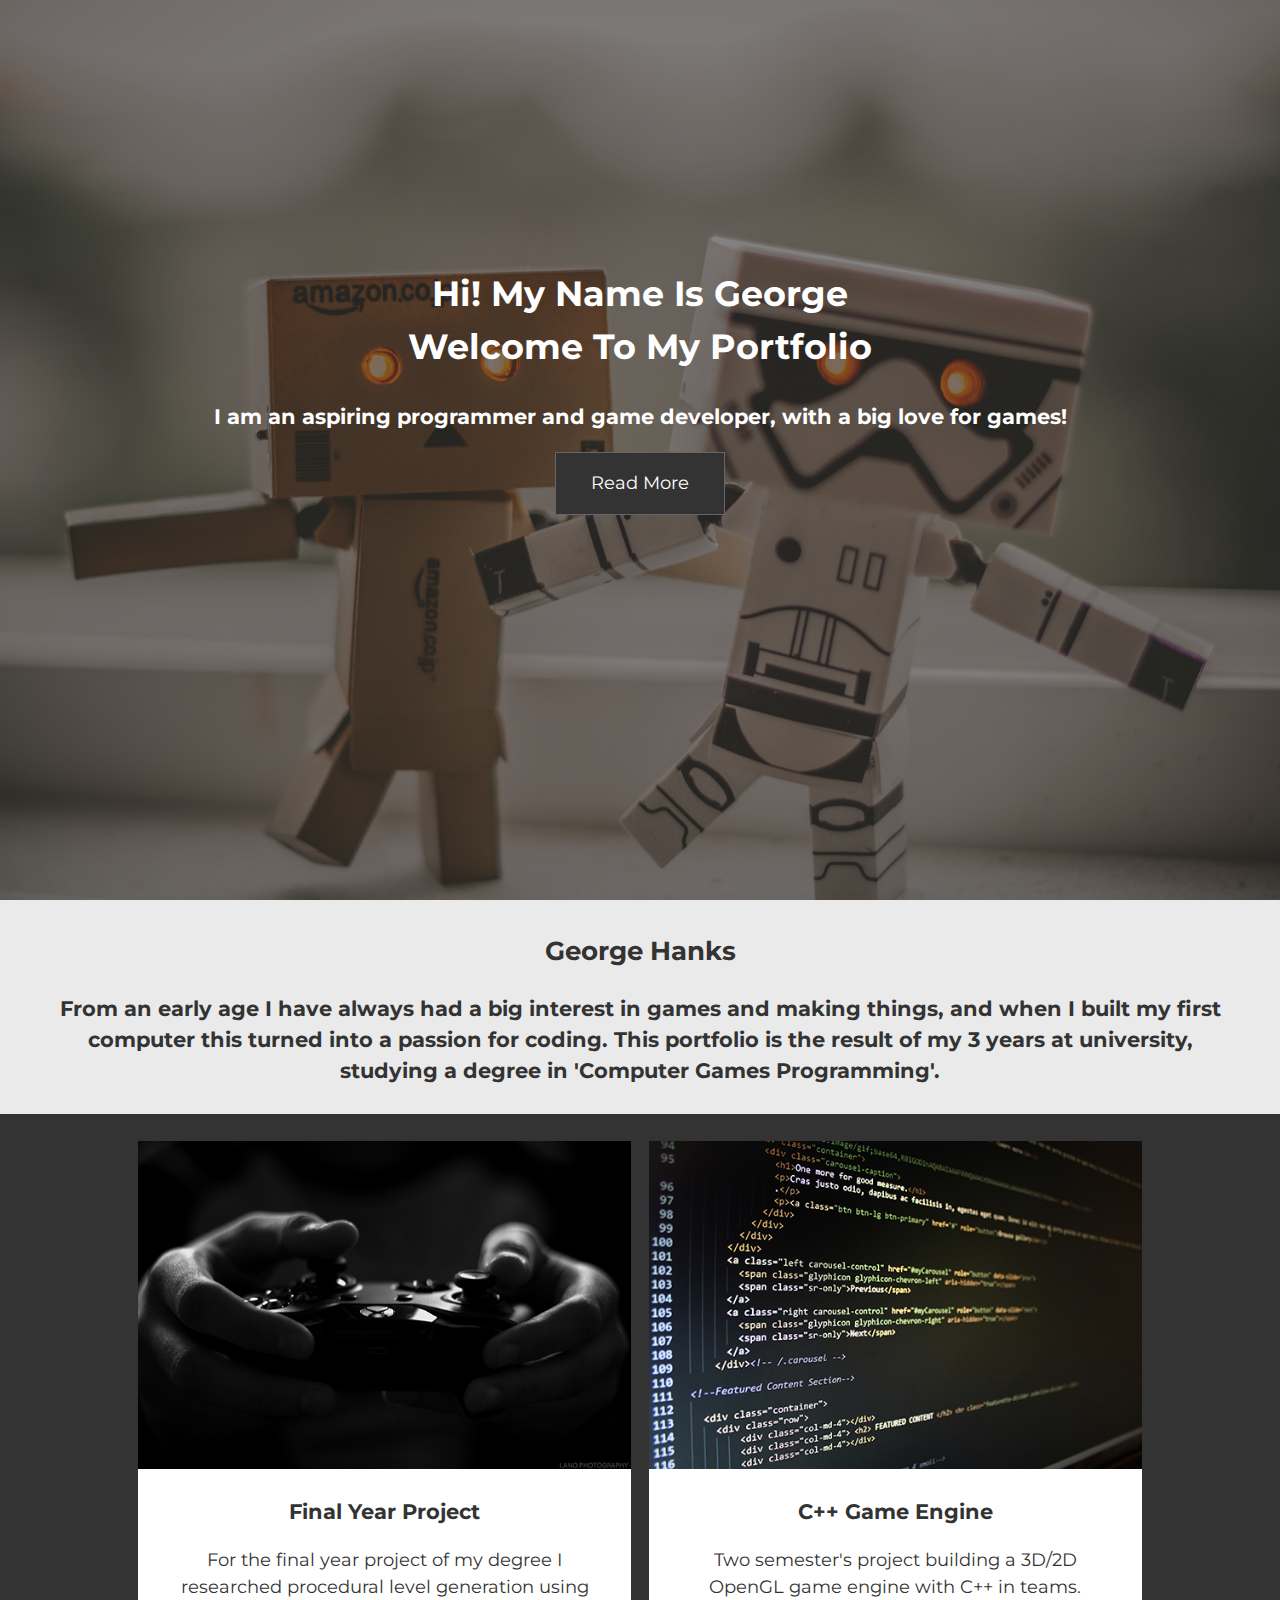
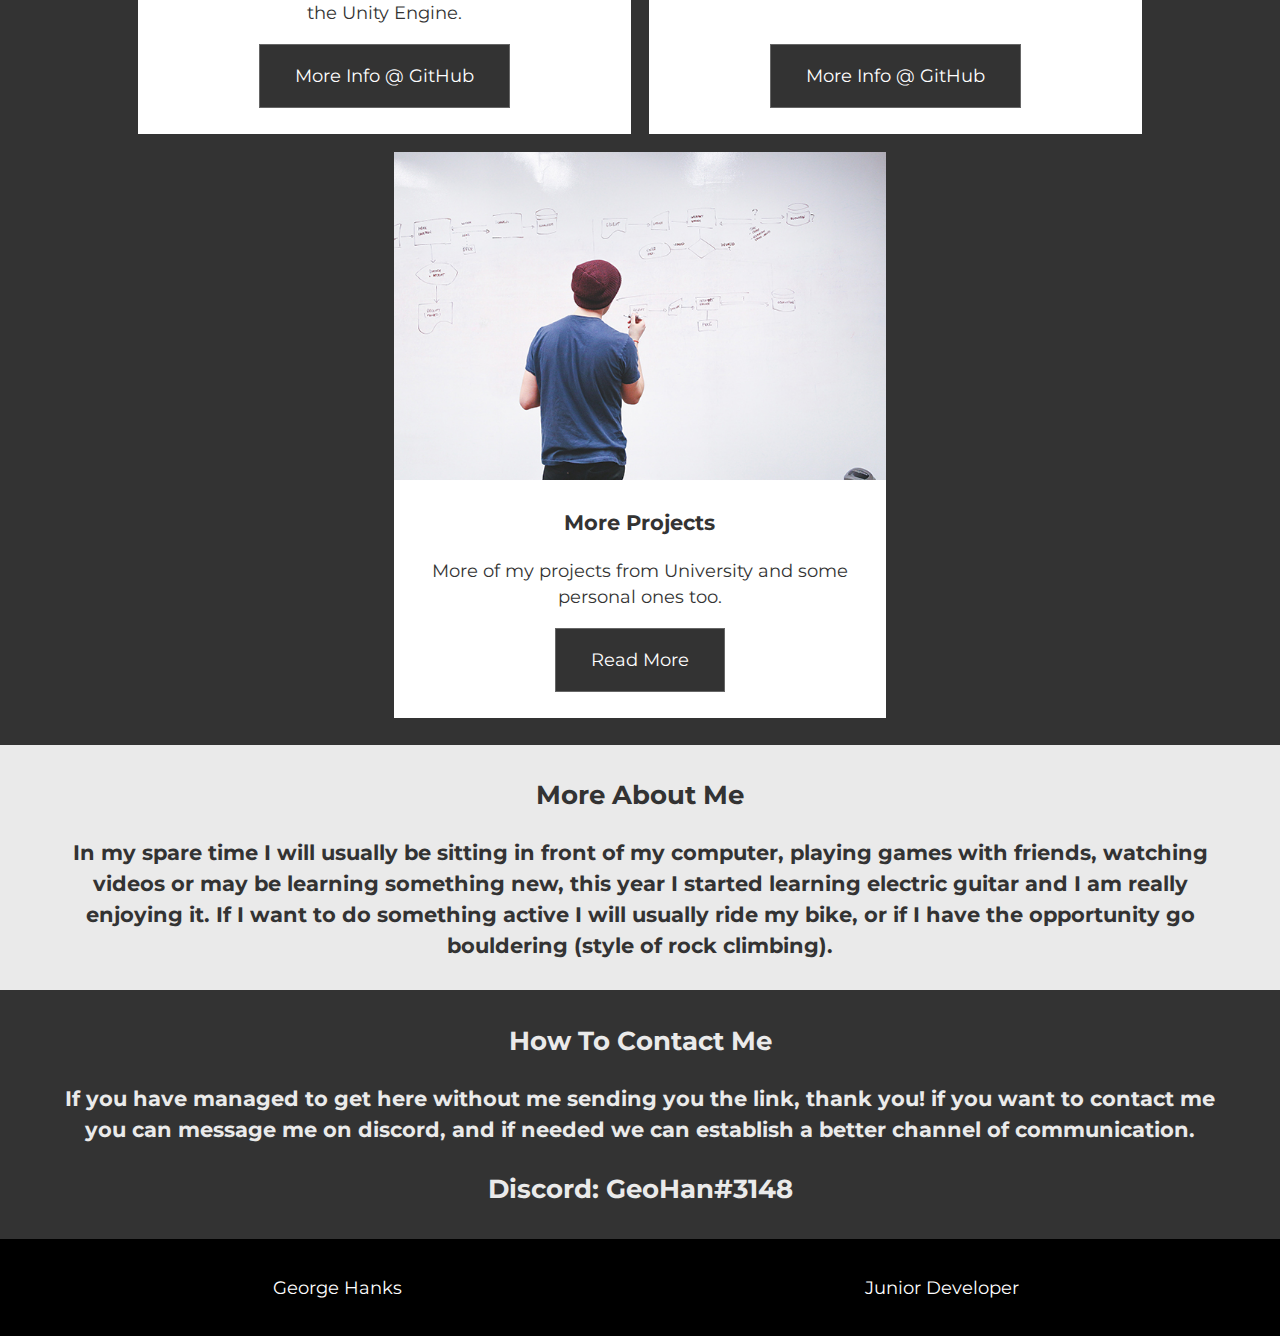
==== commit 8d837501: "Updated CSS and Fixed Links" ====
--- a/index.html
+++ b/index.html
@@ -54,7 +54,7 @@
                   href="https://github.com/geohan98/VRDungeonGenerator"
                   target="_blank"
                   class="button"
-                  >GitHub</a
+                  >More Info @ GitHub</a
                 >
               </div>
             </div>
@@ -78,7 +78,7 @@
                   href="https://github.com/geohan98/CPlusPlusOpenGLGameEngine"
                   target="_blank"
                   class="button"
-                  >GitHub</a
+                  >More Info @ GitHub</a
                 >
               </div>
             </div>
--- a/CSS/main.css
+++ b/CSS/main.css
@@ -80,7 +80,7 @@
 }
 
 #landingPage {
-  background: #333 url("../Images/action-android-device-electronics-595804.jpg");
+  background: #333 url("../Images/action-android-device-electronics-595804_Big.jpg");
 }
 
 #showcase-projects {
@@ -132,13 +132,13 @@
   color: #eaeaea;
 }
 
-#section-b, #section-album ul {
+#section-b ul, #section-album ul {
   list-style: none;
   margin: 0;
   padding: 0;
 }
 
-#section-b, #section-album li {
+#section-b li, #section-album li {
   margin-bottom: 1em;
   background: #fff;
   color: #333;
@@ -220,7 +220,7 @@
   text-align: center;
 }
 
-@media (min-width: 850px) {
+@media (min-width: 1100px) {
   .grid {
     display: -ms-grid;
     display: grid;
@@ -241,7 +241,7 @@
   #footer div {
     grid-column: span 2;
   }
-  #section-b, #section-album ul {
+  #section-b ul, #section-album ul {
     -ms-grid-column: 2;
     -ms-grid-column-span: 2;
     grid-column: 2/4;
@@ -255,7 +255,7 @@
             justify-content: center;
   }
   #section-b li {
-    width: 22em;
+    width: 28em;
   }
   #section-album li {
     width: 32em;
